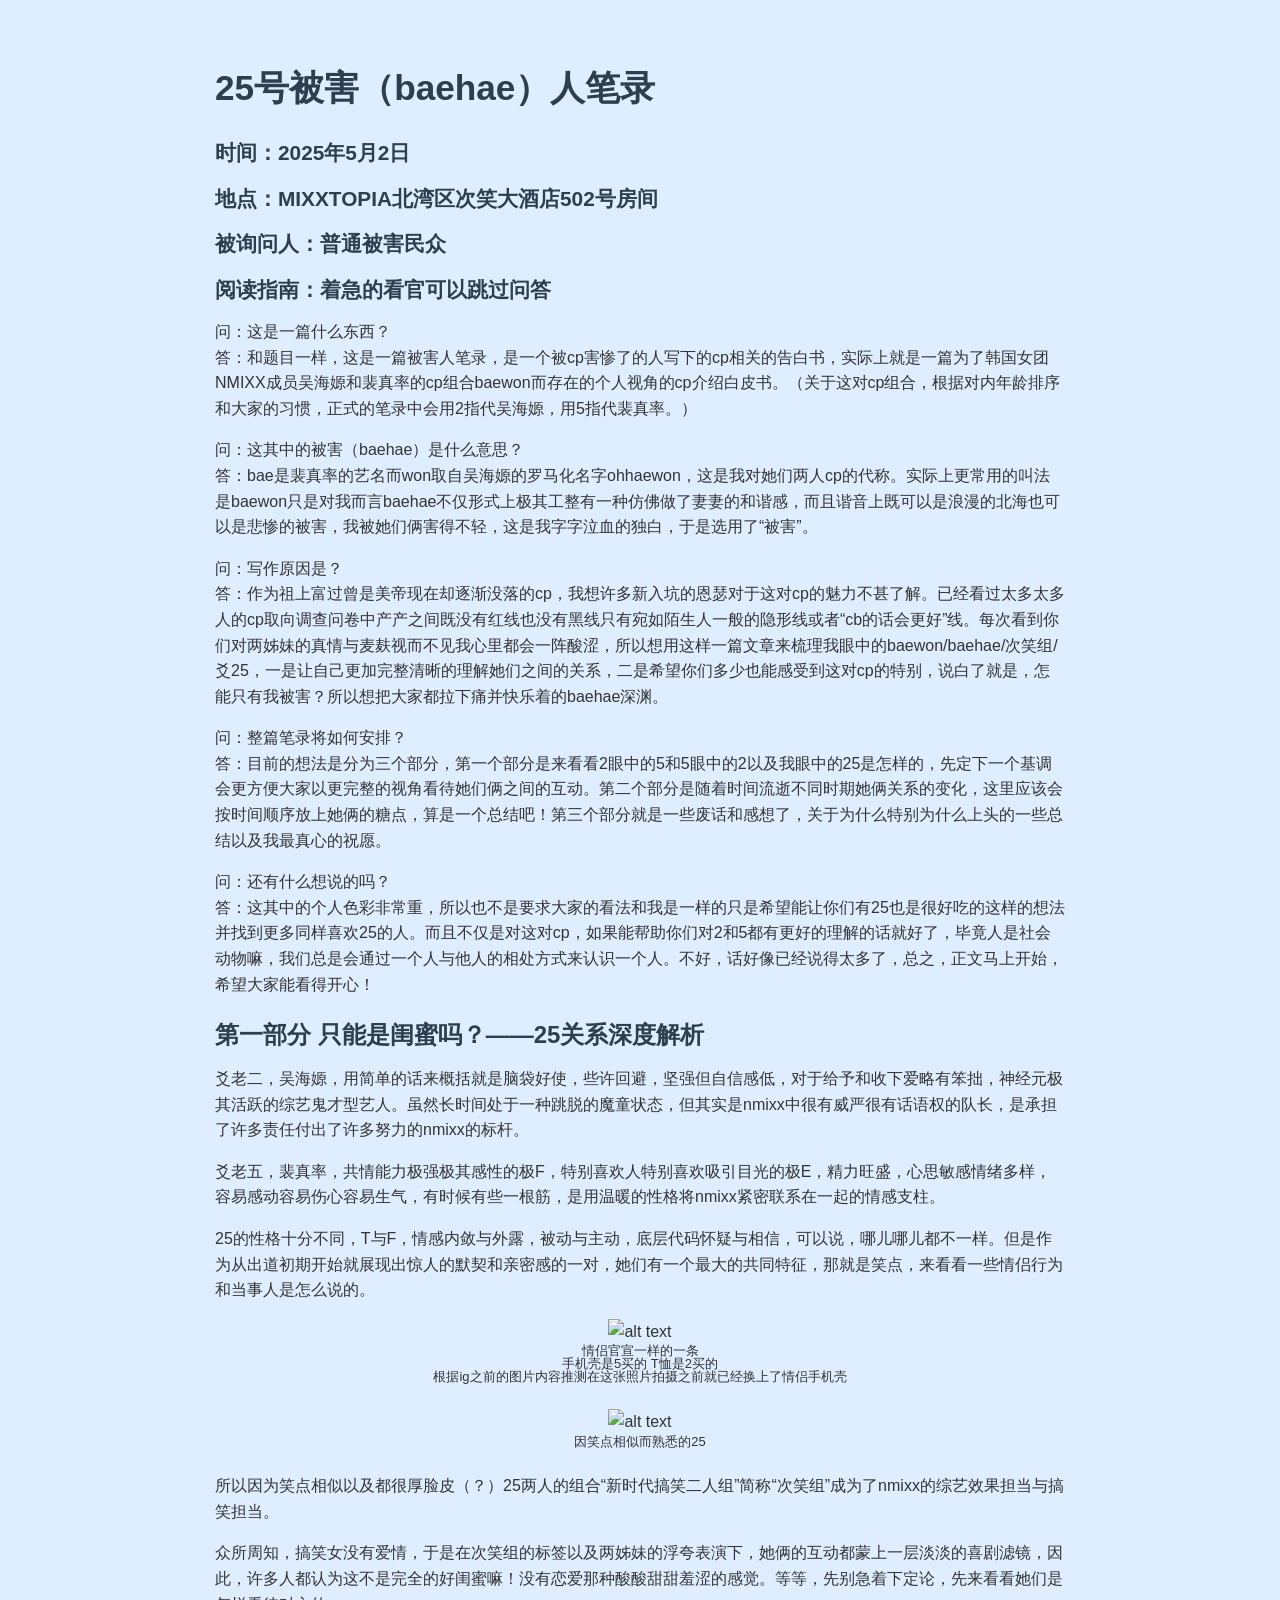
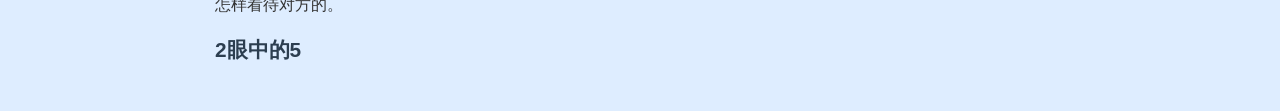
==== baehae.html @ 51cec95e "just try" ====
<!DOCTYPE html><html><head>
      <title>baehae</title>
      <meta charset="utf-8">
      <meta name="viewport" content="width=device-width, initial-scale=1.0">
      
      <link rel="stylesheet" href="file:///c:\Users\Xu Yidan\.vscode\extensions\shd101wyy.markdown-preview-enhanced-0.8.20\crossnote\dependencies\katex\katex.min.css">
      
      
      
      
      
      <style>
      code[class*=language-],pre[class*=language-]{color:#333;background:0 0;font-family:Consolas,"Liberation Mono",Menlo,Courier,monospace;text-align:left;white-space:pre;word-spacing:normal;word-break:normal;word-wrap:normal;line-height:1.4;-moz-tab-size:8;-o-tab-size:8;tab-size:8;-webkit-hyphens:none;-moz-hyphens:none;-ms-hyphens:none;hyphens:none}pre[class*=language-]{padding:.8em;overflow:auto;border-radius:3px;background:#f5f5f5}:not(pre)>code[class*=language-]{padding:.1em;border-radius:.3em;white-space:normal;background:#f5f5f5}.token.blockquote,.token.comment{color:#969896}.token.cdata{color:#183691}.token.doctype,.token.macro.property,.token.punctuation,.token.variable{color:#333}.token.builtin,.token.important,.token.keyword,.token.operator,.token.rule{color:#a71d5d}.token.attr-value,.token.regex,.token.string,.token.url{color:#183691}.token.atrule,.token.boolean,.token.code,.token.command,.token.constant,.token.entity,.token.number,.token.property,.token.symbol{color:#0086b3}.token.prolog,.token.selector,.token.tag{color:#63a35c}.token.attr-name,.token.class,.token.class-name,.token.function,.token.id,.token.namespace,.token.pseudo-class,.token.pseudo-element,.token.url-reference .token.variable{color:#795da3}.token.entity{cursor:help}.token.title,.token.title .token.punctuation{font-weight:700;color:#1d3e81}.token.list{color:#ed6a43}.token.inserted{background-color:#eaffea;color:#55a532}.token.deleted{background-color:#ffecec;color:#bd2c00}.token.bold{font-weight:700}.token.italic{font-style:italic}.language-json .token.property{color:#183691}.language-markup .token.tag .token.punctuation{color:#333}.language-css .token.function,code.language-css{color:#0086b3}.language-yaml .token.atrule{color:#63a35c}code.language-yaml{color:#183691}.language-ruby .token.function{color:#333}.language-markdown .token.url{color:#795da3}.language-makefile .token.symbol{color:#795da3}.language-makefile .token.variable{color:#183691}.language-makefile .token.builtin{color:#0086b3}.language-bash .token.keyword{color:#0086b3}pre[data-line]{position:relative;padding:1em 0 1em 3em}pre[data-line] .line-highlight-wrapper{position:absolute;top:0;left:0;background-color:transparent;display:block;width:100%}pre[data-line] .line-highlight{position:absolute;left:0;right:0;padding:inherit 0;margin-top:1em;background:hsla(24,20%,50%,.08);background:linear-gradient(to right,hsla(24,20%,50%,.1) 70%,hsla(24,20%,50%,0));pointer-events:none;line-height:inherit;white-space:pre}pre[data-line] .line-highlight:before,pre[data-line] .line-highlight[data-end]:after{content:attr(data-start);position:absolute;top:.4em;left:.6em;min-width:1em;padding:0 .5em;background-color:hsla(24,20%,50%,.4);color:#f4f1ef;font:bold 65%/1.5 sans-serif;text-align:center;vertical-align:.3em;border-radius:999px;text-shadow:none;box-shadow:0 1px #fff}pre[data-line] .line-highlight[data-end]:after{content:attr(data-end);top:auto;bottom:.4em}html body{font-family:'Helvetica Neue',Helvetica,'Segoe UI',Arial,freesans,sans-serif;font-size:16px;line-height:1.6;color:#333;background-color:#fff;overflow:initial;box-sizing:border-box;word-wrap:break-word}html body>:first-child{margin-top:0}html body h1,html body h2,html body h3,html body h4,html body h5,html body h6{line-height:1.2;margin-top:1em;margin-bottom:16px;color:#000}html body h1{font-size:2.25em;font-weight:300;padding-bottom:.3em}html body h2{font-size:1.75em;font-weight:400;padding-bottom:.3em}html body h3{font-size:1.5em;font-weight:500}html body h4{font-size:1.25em;font-weight:600}html body h5{font-size:1.1em;font-weight:600}html body h6{font-size:1em;font-weight:600}html body h1,html body h2,html body h3,html body h4,html body h5{font-weight:600}html body h5{font-size:1em}html body h6{color:#5c5c5c}html body strong{color:#000}html body del{color:#5c5c5c}html body a:not([href]){color:inherit;text-decoration:none}html body a{color:#08c;text-decoration:none}html body a:hover{color:#00a3f5;text-decoration:none}html body img{max-width:100%}html body>p{margin-top:0;margin-bottom:16px;word-wrap:break-word}html body>ol,html body>ul{margin-bottom:16px}html body ol,html body ul{padding-left:2em}html body ol.no-list,html body ul.no-list{padding:0;list-style-type:none}html body ol ol,html body ol ul,html body ul ol,html body ul ul{margin-top:0;margin-bottom:0}html body li{margin-bottom:0}html body li.task-list-item{list-style:none}html body li>p{margin-top:0;margin-bottom:0}html body .task-list-item-checkbox{margin:0 .2em .25em -1.8em;vertical-align:middle}html body .task-list-item-checkbox:hover{cursor:pointer}html body blockquote{margin:16px 0;font-size:inherit;padding:0 15px;color:#5c5c5c;background-color:#f0f0f0;border-left:4px solid #d6d6d6}html body blockquote>:first-child{margin-top:0}html body blockquote>:last-child{margin-bottom:0}html body hr{height:4px;margin:32px 0;background-color:#d6d6d6;border:0 none}html body table{margin:10px 0 15px 0;border-collapse:collapse;border-spacing:0;display:block;width:100%;overflow:auto;word-break:normal;word-break:keep-all}html body table th{font-weight:700;color:#000}html body table td,html body table th{border:1px solid #d6d6d6;padding:6px 13px}html body dl{padding:0}html body dl dt{padding:0;margin-top:16px;font-size:1em;font-style:italic;font-weight:700}html body dl dd{padding:0 16px;margin-bottom:16px}html body code{font-family:Menlo,Monaco,Consolas,'Courier New',monospace;font-size:.85em;color:#000;background-color:#f0f0f0;border-radius:3px;padding:.2em 0}html body code::after,html body code::before{letter-spacing:-.2em;content:'\00a0'}html body pre>code{padding:0;margin:0;word-break:normal;white-space:pre;background:0 0;border:0}html body .highlight{margin-bottom:16px}html body .highlight pre,html body pre{padding:1em;overflow:auto;line-height:1.45;border:#d6d6d6;border-radius:3px}html body .highlight pre{margin-bottom:0;word-break:normal}html body pre code,html body pre tt{display:inline;max-width:initial;padding:0;margin:0;overflow:initial;line-height:inherit;word-wrap:normal;background-color:transparent;border:0}html body pre code:after,html body pre code:before,html body pre tt:after,html body pre tt:before{content:normal}html body blockquote,html body dl,html body ol,html body p,html body pre,html body ul{margin-top:0;margin-bottom:16px}html body kbd{color:#000;border:1px solid #d6d6d6;border-bottom:2px solid #c7c7c7;padding:2px 4px;background-color:#f0f0f0;border-radius:3px}@media print{html body{background-color:#fff}html body h1,html body h2,html body h3,html body h4,html body h5,html body h6{color:#000;page-break-after:avoid}html body blockquote{color:#5c5c5c}html body pre{page-break-inside:avoid}html body table{display:table}html body img{display:block;max-width:100%;max-height:100%}html body code,html body pre{word-wrap:break-word;white-space:pre}}.markdown-preview{width:100%;height:100%;box-sizing:border-box}.markdown-preview ul{list-style:disc}.markdown-preview ul ul{list-style:circle}.markdown-preview ul ul ul{list-style:square}.markdown-preview ol{list-style:decimal}.markdown-preview ol ol,.markdown-preview ul ol{list-style-type:lower-roman}.markdown-preview ol ol ol,.markdown-preview ol ul ol,.markdown-preview ul ol ol,.markdown-preview ul ul ol{list-style-type:lower-alpha}.markdown-preview .newpage,.markdown-preview .pagebreak{page-break-before:always}.markdown-preview pre.line-numbers{position:relative;padding-left:3.8em;counter-reset:linenumber}.markdown-preview pre.line-numbers>code{position:relative}.markdown-preview pre.line-numbers .line-numbers-rows{position:absolute;pointer-events:none;top:1em;font-size:100%;left:0;width:3em;letter-spacing:-1px;border-right:1px solid #999;-webkit-user-select:none;-moz-user-select:none;-ms-user-select:none;user-select:none}.markdown-preview pre.line-numbers .line-numbers-rows>span{pointer-events:none;display:block;counter-increment:linenumber}.markdown-preview pre.line-numbers .line-numbers-rows>span:before{content:counter(linenumber);color:#999;display:block;padding-right:.8em;text-align:right}.markdown-preview .mathjax-exps .MathJax_Display{text-align:center!important}.markdown-preview:not([data-for=preview]) .code-chunk .code-chunk-btn-group{display:none}.markdown-preview:not([data-for=preview]) .code-chunk .status{display:none}.markdown-preview:not([data-for=preview]) .code-chunk .output-div{margin-bottom:16px}.markdown-preview .md-toc{padding:0}.markdown-preview .md-toc .md-toc-link-wrapper .md-toc-link{display:inline;padding:.25rem 0}.markdown-preview .md-toc .md-toc-link-wrapper .md-toc-link div,.markdown-preview .md-toc .md-toc-link-wrapper .md-toc-link p{display:inline}.markdown-preview .md-toc .md-toc-link-wrapper.highlighted .md-toc-link{font-weight:800}.scrollbar-style::-webkit-scrollbar{width:8px}.scrollbar-style::-webkit-scrollbar-track{border-radius:10px;background-color:transparent}.scrollbar-style::-webkit-scrollbar-thumb{border-radius:5px;background-color:rgba(150,150,150,.66);border:4px solid rgba(150,150,150,.66);background-clip:content-box}html body[for=html-export]:not([data-presentation-mode]){position:relative;width:100%;height:100%;top:0;left:0;margin:0;padding:0;overflow:auto}html body[for=html-export]:not([data-presentation-mode]) .markdown-preview{position:relative;top:0;min-height:100vh}@media screen and (min-width:914px){html body[for=html-export]:not([data-presentation-mode]) .markdown-preview{padding:2em calc(50% - 457px + 2em)}}@media screen and (max-width:914px){html body[for=html-export]:not([data-presentation-mode]) .markdown-preview{padding:2em}}@media screen and (max-width:450px){html body[for=html-export]:not([data-presentation-mode]) .markdown-preview{font-size:14px!important;padding:1em}}@media print{html body[for=html-export]:not([data-presentation-mode]) #sidebar-toc-btn{display:none}}html body[for=html-export]:not([data-presentation-mode]) #sidebar-toc-btn{position:fixed;bottom:8px;left:8px;font-size:28px;cursor:pointer;color:inherit;z-index:99;width:32px;text-align:center;opacity:.4}html body[for=html-export]:not([data-presentation-mode])[html-show-sidebar-toc] #sidebar-toc-btn{opacity:1}html body[for=html-export]:not([data-presentation-mode])[html-show-sidebar-toc] .md-sidebar-toc{position:fixed;top:0;left:0;width:300px;height:100%;padding:32px 0 48px 0;font-size:14px;box-shadow:0 0 4px rgba(150,150,150,.33);box-sizing:border-box;overflow:auto;background-color:inherit}html body[for=html-export]:not([data-presentation-mode])[html-show-sidebar-toc] .md-sidebar-toc::-webkit-scrollbar{width:8px}html body[for=html-export]:not([data-presentation-mode])[html-show-sidebar-toc] .md-sidebar-toc::-webkit-scrollbar-track{border-radius:10px;background-color:transparent}html body[for=html-export]:not([data-presentation-mode])[html-show-sidebar-toc] .md-sidebar-toc::-webkit-scrollbar-thumb{border-radius:5px;background-color:rgba(150,150,150,.66);border:4px solid rgba(150,150,150,.66);background-clip:content-box}html body[for=html-export]:not([data-presentation-mode])[html-show-sidebar-toc] .md-sidebar-toc a{text-decoration:none}html body[for=html-export]:not([data-presentation-mode])[html-show-sidebar-toc] .md-sidebar-toc .md-toc{padding:0 16px}html body[for=html-export]:not([data-presentation-mode])[html-show-sidebar-toc] .md-sidebar-toc .md-toc .md-toc-link-wrapper .md-toc-link{display:inline;padding:.25rem 0}html body[for=html-export]:not([data-presentation-mode])[html-show-sidebar-toc] .md-sidebar-toc .md-toc .md-toc-link-wrapper .md-toc-link div,html body[for=html-export]:not([data-presentation-mode])[html-show-sidebar-toc] .md-sidebar-toc .md-toc .md-toc-link-wrapper .md-toc-link p{display:inline}html body[for=html-export]:not([data-presentation-mode])[html-show-sidebar-toc] .md-sidebar-toc .md-toc .md-toc-link-wrapper.highlighted .md-toc-link{font-weight:800}html body[for=html-export]:not([data-presentation-mode])[html-show-sidebar-toc] .markdown-preview{left:300px;width:calc(100% - 300px);padding:2em calc(50% - 457px - 300px / 2);margin:0;box-sizing:border-box}@media screen and (max-width:1274px){html body[for=html-export]:not([data-presentation-mode])[html-show-sidebar-toc] .markdown-preview{padding:2em}}@media screen and (max-width:450px){html body[for=html-export]:not([data-presentation-mode])[html-show-sidebar-toc] .markdown-preview{width:100%}}html body[for=html-export]:not([data-presentation-mode]):not([html-show-sidebar-toc]) .markdown-preview{left:50%;transform:translateX(-50%)}html body[for=html-export]:not([data-presentation-mode]):not([html-show-sidebar-toc]) .md-sidebar-toc{display:none}
/* Please visit the URL below for more information: */
/*   https://shd101wyy.github.io/markdown-preview-enhanced/#/customize-css */

      </style>
      <!-- The content below will be included at the end of the <head> element. --><script type="text/javascript">
  document.addEventListener("DOMContentLoaded", function () {
    // your code here
  });
</script></head><body for="html-export">
    
    
      <div class="crossnote markdown-preview  ">
      
<style>
body {
  background-color: #deedffff !important; /* 文档背景色，这里设置为浅灰色 */
  font-family: "仿宋", "Microsoft YaHei", sans-serif; /* 文档正文字体 */
  font-size: 16px ;  /* 正文字体大小 */
  line-height: 1.6 !important; /* 行高，让文字更易读 */
  color: #333 !important; /* 文字颜色，深灰色 */
  margin: 0;
  padding: 20px;
}

h1 { font-size: 2.2em !important; } /* 大约 39.6px */
h2 { font-size: 1.8em !important; } /* 大约 32.4px */
h3 { font-size: 1.5em !important; } /* 大约 27px */
h4 { font-size: 1.3em !important; } /* 大约 23.4px */
h5 { font-size: 1.1em !important; } /* 大约 19.8px */
h6 { font-size: 1em !important; }   /* 18px，和正文一样 */

/* 设置标题的统一样式 */
h1, h2, h3, h4, h5, h6 {
  font-family: "仿宋", "SimHei", sans-serif; /* 标题字体 */
  color: #2c3e50 !important; /* 标题颜色 */
  /*border-left: 4px solid #3498db;  标题左侧装饰线 */
  /*padding-left: 10px;*/
}

/* 设置链接的样式 */
a {
  color: #e74c3c !important; /* 链接颜色 */
  text-decoration: none; /* 去除下划线 */
}

a:hover {
  color: #c0392b !important; /* 鼠标悬停时的颜色 */
  text-decoration: underline; /* 悬停时显示下划线 */
}

</style>
<h1 id="25号被害baehae人笔录">25号被害（baehae）人笔录 </h1>
<h4 id="时间2025年5月2日">时间：2025年5月2日 </h4>
<h4 id="地点mixxtopia北湾区次笑大酒店502号房间">地点：MIXXTOPIA北湾区次笑大酒店502号房间 </h4>
<h4 id="被询问人普通被害民众">被询问人：普通被害民众 </h4>
<h4 id="阅读指南着急的看官可以跳过问答">阅读指南：着急的看官可以跳过问答 </h4>
<p>问：这是一篇什么东西？<br>
答：和题目一样，这是一篇被害人笔录，是一个被cp害惨了的人写下的cp相关的告白书，实际上就是一篇为了韩国女团NMIXX成员吴海嫄和裴真率的cp组合baewon而存在的个人视角的cp介绍白皮书。（关于这对cp组合，根据对内年龄排序和大家的习惯，正式的笔录中会用2指代吴海嫄，用5指代裴真率。）</p>
<p>问：这其中的被害（baehae）是什么意思？<br>
答：bae是裴真率的艺名而won取自吴海嫄的罗马化名字ohhaewon，这是我对她们两人cp的代称。实际上更常用的叫法是baewon只是对我而言baehae不仅形式上极其工整有一种仿佛做了妻妻的和谐感，而且谐音上既可以是浪漫的北海也可以是悲惨的被害，我被她们俩害得不轻，这是我字字泣血的独白，于是选用了“被害”。</p>
<p>问：写作原因是？<br>
答：作为祖上富过曾是美帝现在却逐渐没落的cp，我想许多新入坑的恩瑟对于这对cp的魅力不甚了解。已经看过太多太多人的cp取向调查问卷中产产之间既没有红线也没有黑线只有宛如陌生人一般的隐形线或者“cb的话会更好”线。每次看到你们对两姊妹的真情与麦麸视而不见我心里都会一阵酸涩，所以想用这样一篇文章来梳理我眼中的baewon/baehae/次笑组/爻25，一是让自己更加完整清晰的理解她们之间的关系，二是希望你们多少也能感受到这对cp的特别，说白了就是，怎能只有我被害？所以想把大家都拉下痛并快乐着的baehae深渊。</p>
<p>问：整篇笔录将如何安排？<br>
答：目前的想法是分为三个部分，第一个部分是来看看2眼中的5和5眼中的2以及我眼中的25是怎样的，先定下一个基调会更方便大家以更完整的视角看待她们俩之间的互动。第二个部分是随着时间流逝不同时期她俩关系的变化，这里应该会按时间顺序放上她俩的糖点，算是一个总结吧！第三个部分就是一些废话和感想了，关于为什么特别为什么上头的一些总结以及我最真心的祝愿。</p>
<p>问：还有什么想说的吗？<br>
答：这其中的个人色彩非常重，所以也不是要求大家的看法和我是一样的只是希望能让你们有25也是很好吃的这样的想法并找到更多同样喜欢25的人。而且不仅是对这对cp，如果能帮助你们对2和5都有更好的理解的话就好了，毕竟人是社会动物嘛，我们总是会通过一个人与他人的相处方式来认识一个人。不好，话好像已经说得太多了，总之，正文马上开始，希望大家能看得开心！</p>
<h3 id="第一部分-只能是闺蜜吗25关系深度解析">第一部分 只能是闺蜜吗？——25关系深度解析 </h3>
<p>爻老二，吴海嫄，用简单的话来概括就是脑袋好使，些许回避，坚强但自信感低，对于给予和收下爱略有笨拙，神经元极其活跃的综艺鬼才型艺人。虽然长时间处于一种跳脱的魔童状态，但其实是nmixx中很有威严很有话语权的队长，是承担了许多责任付出了许多努力的nmixx的标杆。</p>
<p>爻老五，裴真率，共情能力极强极其感性的极F，特别喜欢人特别喜欢吸引目光的极E，精力旺盛，心思敏感情绪多样，容易感动容易伤心容易生气，有时候有些一根筋，是用温暖的性格将nmixx紧密联系在一起的情感支柱。</p>
<p>25的性格十分不同，T与F，情感内敛与外露，被动与主动，底层代码怀疑与相信，可以说，哪儿哪儿都不一样。但是作为从出道初期开始就展现出惊人的默契和亲密感的一对，她们有一个最大的共同特征，那就是笑点，来看看一些情侣行为和当事人是怎么说的。</p>
<div style="text-align: center; margin-bottom: 1.6em;">
<img src="8f98b80dccec9cae5ef3443831008d71.jpg" alt="alt text" style="width: 50%;">
<p style="font-size: small; text-align: center; margin: 0; line-height: 1.0;">情侣官宣一样的一条</p>
<p style="font-size: small; text-align: center; margin: 0; line-height: 1.0;">手机壳是5买的 T恤是2买的</p>
<p style="font-size: small; text-align: center; margin: 0; line-height: 1.0;">根据ig之前的图片内容推测在这张照片拍摄之前就已经换上了情侣手机壳</p>
</div>
<div style="text-align: center;margin-bottom: 1.6em;">
<img src="429d2a76c85a56cf2619ec6f661fd259.jpg" alt="alt text" style="width: 60%;">
<p style="font-size: small; text-align: center; margin: 0; line-height: 1.0;">因笑点相似而熟悉的25</p>
</div>
<p>所以因为笑点相似以及都很厚脸皮（？）25两人的组合“新时代搞笑二人组”简称“次笑组”成为了nmixx的综艺效果担当与搞笑担当。</p>
<p>众所周知，搞笑女没有爱情，于是在次笑组的标签以及两姊妹的浮夸表演下，她俩的互动都蒙上一层淡淡的喜剧滤镜，因此，许多人都认为这不是完全的好闺蜜嘛！没有恋爱那种酸酸甜甜羞涩的感觉。等等，先别急着下定论，先来看看她们是怎样看待对方的。</p>
<h4 id="2眼中的5">2眼中的5 </h4>

      </div>
      
      
    
    
    
    
    
    
  
    </body></html>
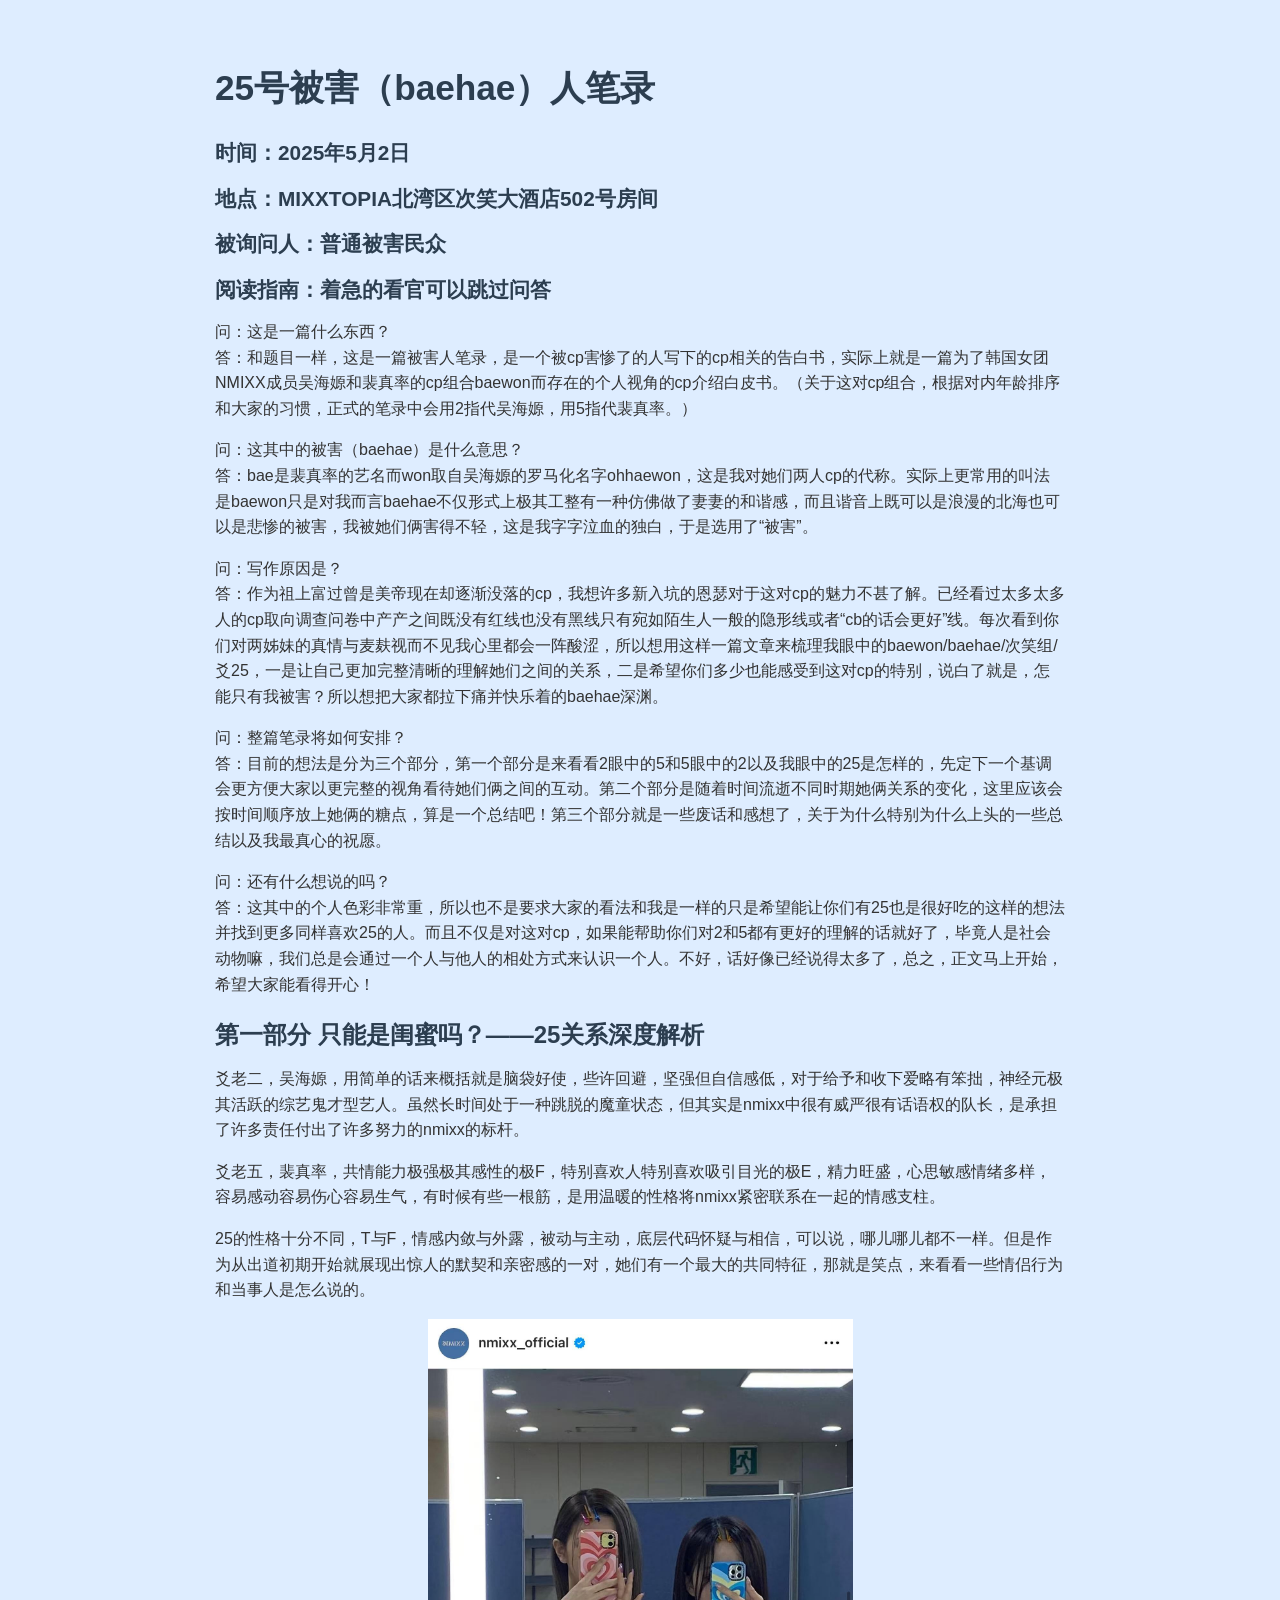
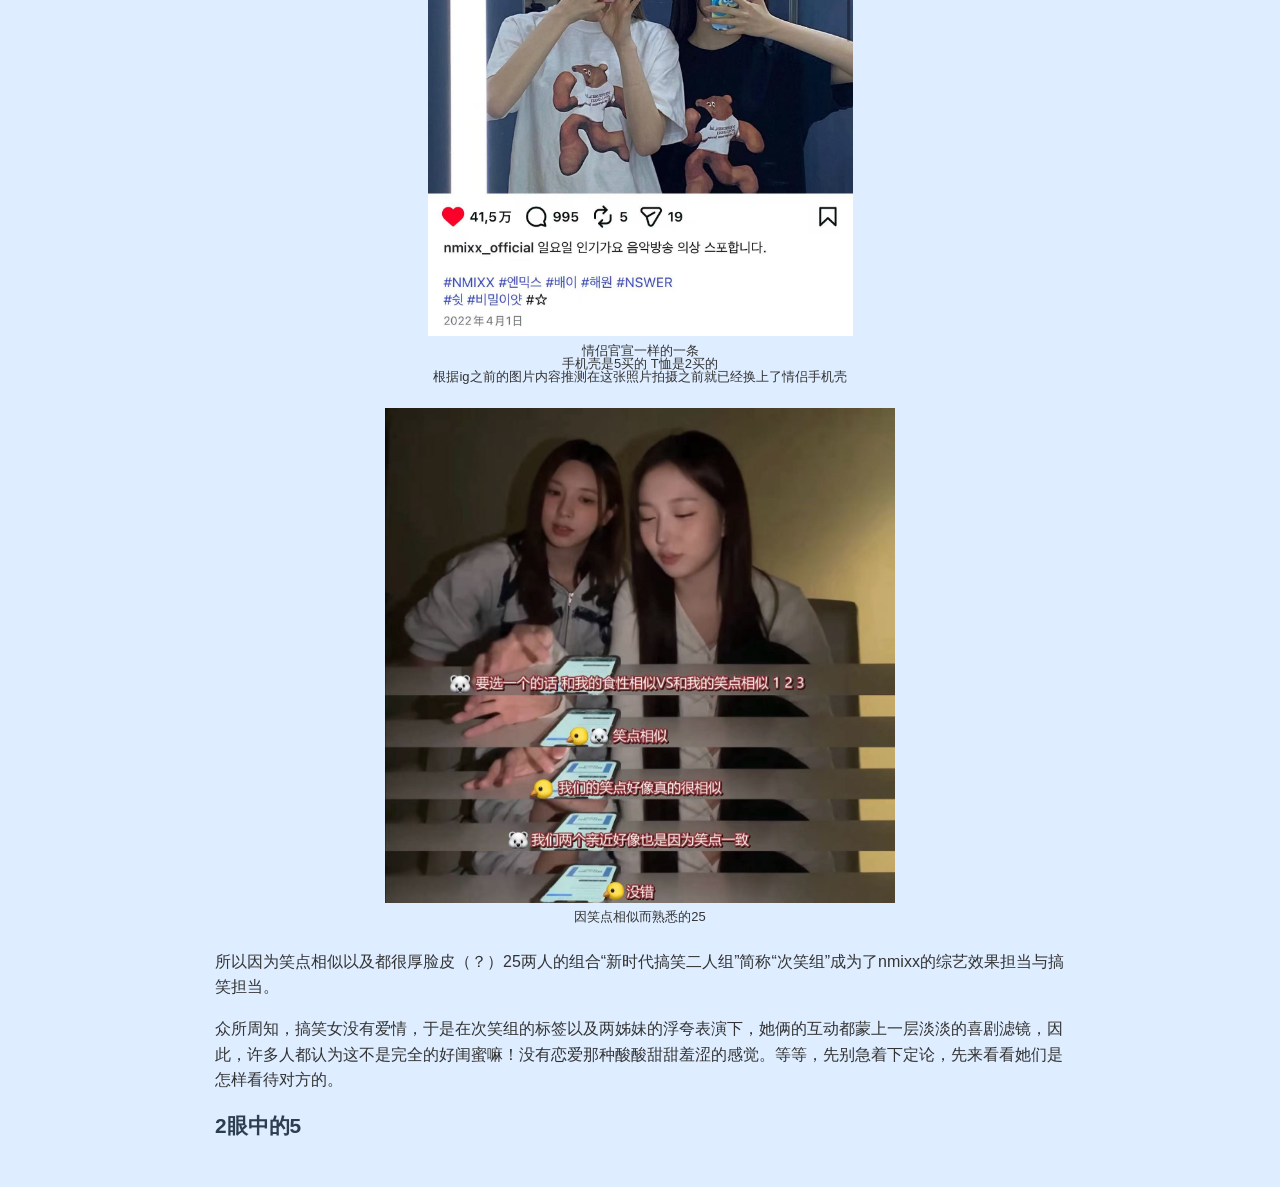
==== commit e74e327c: "Update baehae.html" ====
--- a/baehae.html
+++ b/baehae.html
@@ -82,13 +82,13 @@
 <p>爻老五，裴真率，共情能力极强极其感性的极F，特别喜欢人特别喜欢吸引目光的极E，精力旺盛，心思敏感情绪多样，容易感动容易伤心容易生气，有时候有些一根筋，是用温暖的性格将nmixx紧密联系在一起的情感支柱。</p>
 <p>25的性格十分不同，T与F，情感内敛与外露，被动与主动，底层代码怀疑与相信，可以说，哪儿哪儿都不一样。但是作为从出道初期开始就展现出惊人的默契和亲密感的一对，她们有一个最大的共同特征，那就是笑点，来看看一些情侣行为和当事人是怎么说的。</p>
 <div style="text-align: center; margin-bottom: 1.6em;">
-<img src="8f98b80dccec9cae5ef3443831008d71.jpg" alt="alt text" style="width: 50%;">
+<img src="images/8f98b80dccec9cae5ef3443831008d71.jpg" alt="alt text" style="width: 50%;">
 <p style="font-size: small; text-align: center; margin: 0; line-height: 1.0;">情侣官宣一样的一条</p>
 <p style="font-size: small; text-align: center; margin: 0; line-height: 1.0;">手机壳是5买的 T恤是2买的</p>
 <p style="font-size: small; text-align: center; margin: 0; line-height: 1.0;">根据ig之前的图片内容推测在这张照片拍摄之前就已经换上了情侣手机壳</p>
 </div>
 <div style="text-align: center;margin-bottom: 1.6em;">
-<img src="429d2a76c85a56cf2619ec6f661fd259.jpg" alt="alt text" style="width: 60%;">
+<img src="images/429d2a76c85a56cf2619ec6f661fd259.jpg" alt="alt text" style="width: 60%;">
 <p style="font-size: small; text-align: center; margin: 0; line-height: 1.0;">因笑点相似而熟悉的25</p>
 </div>
 <p>所以因为笑点相似以及都很厚脸皮（？）25两人的组合“新时代搞笑二人组”简称“次笑组”成为了nmixx的综艺效果担当与搞笑担当。</p>
@@ -105,4 +105,4 @@
     
     
   
-    </body></html>+    </body></html>
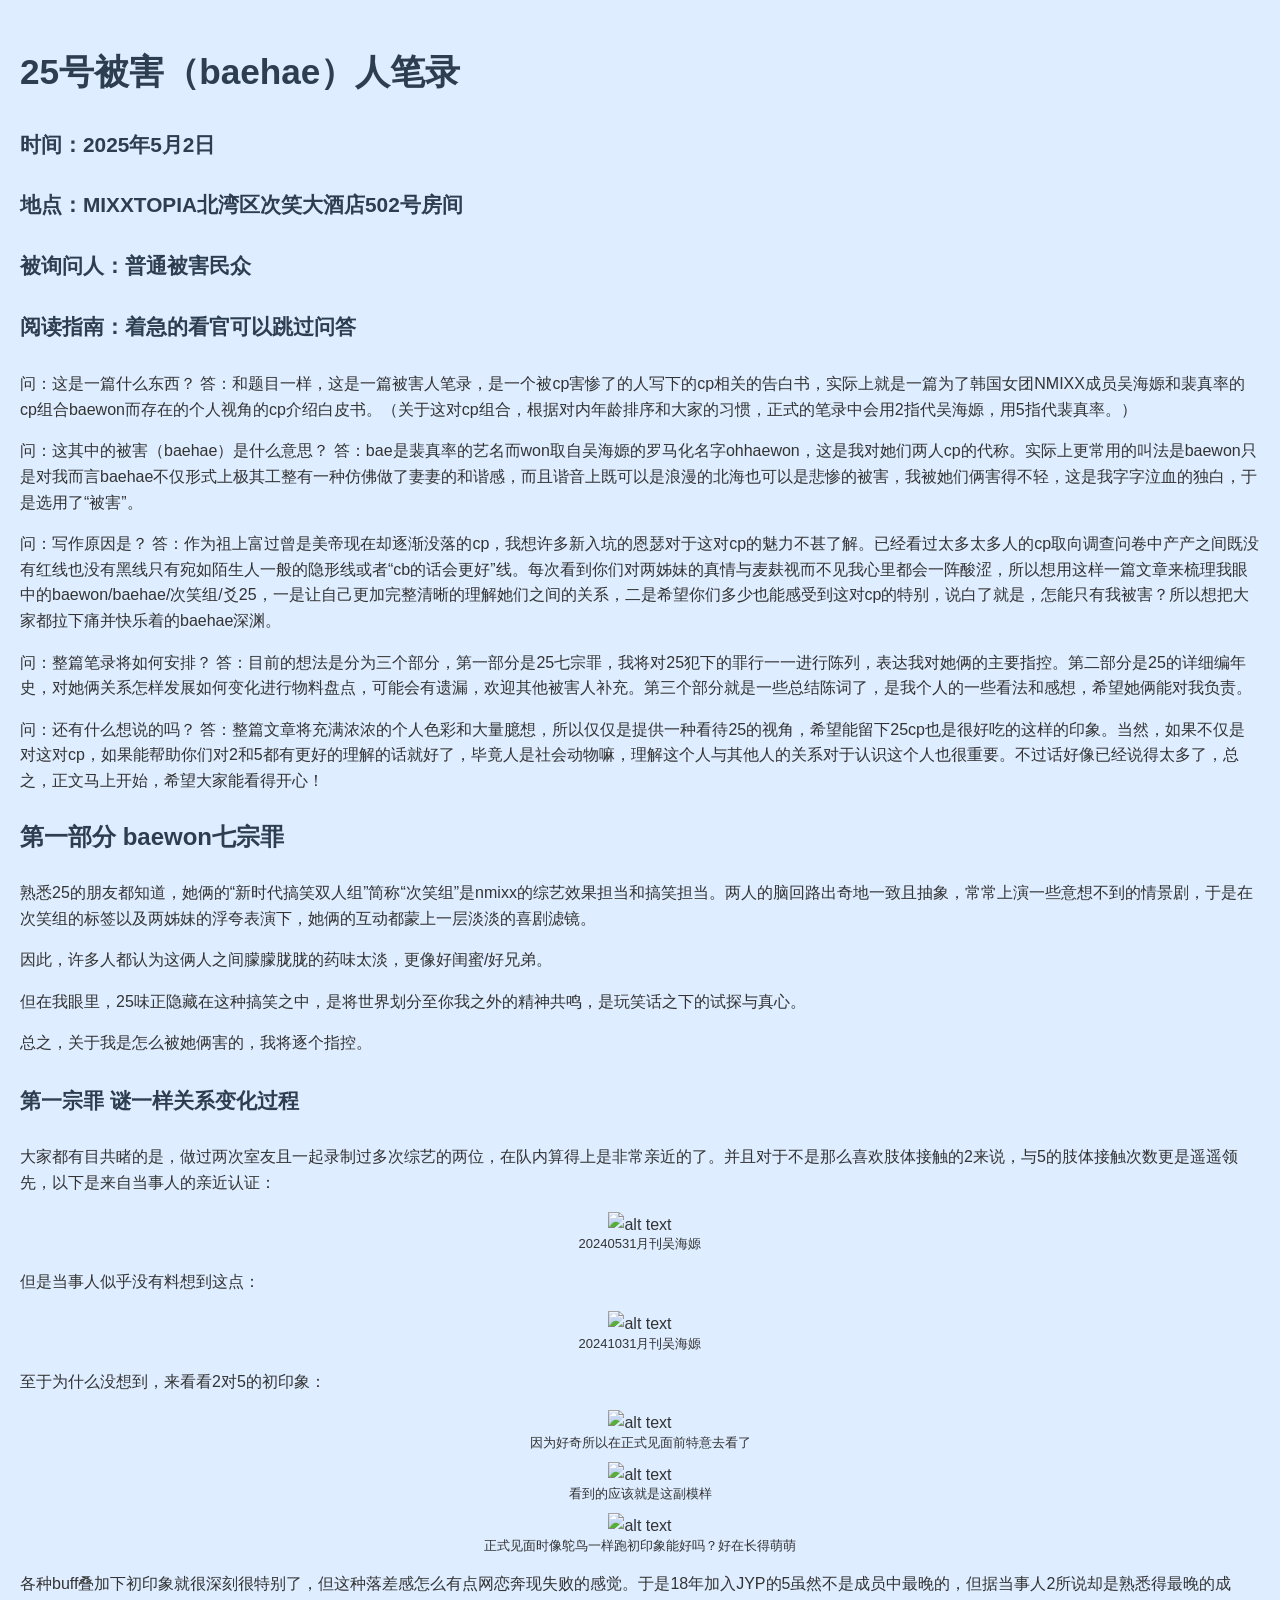
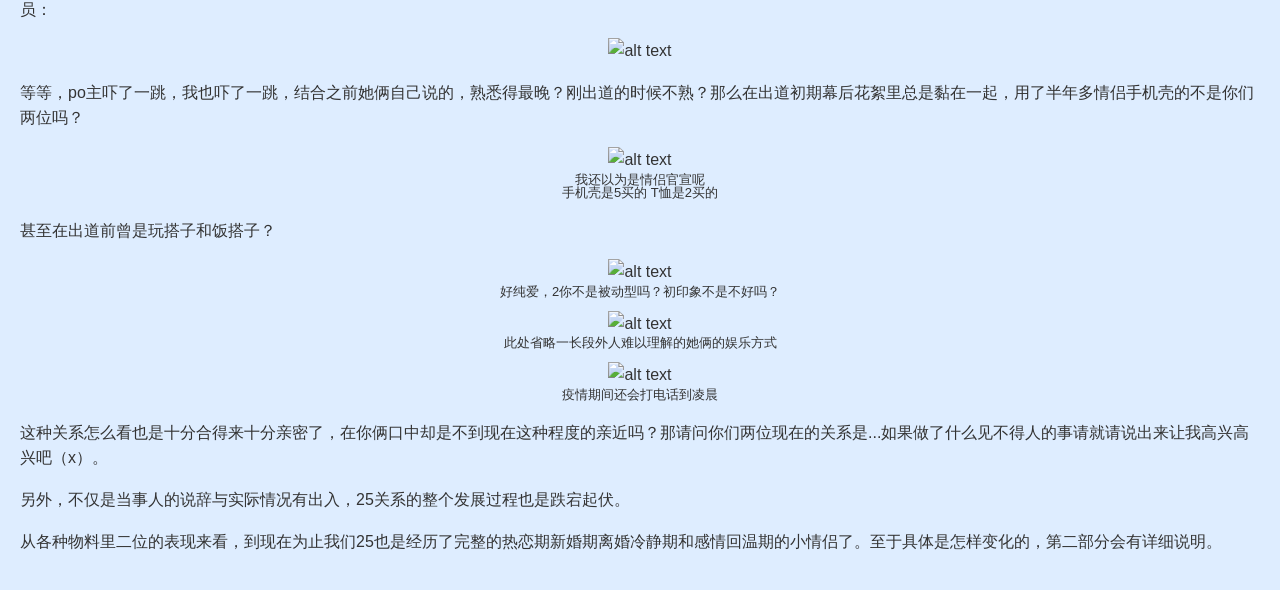
==== commit bf3b7e64: "update baehae.html and images" ====
--- a/baehae.html
+++ b/baehae.html
@@ -1,30 +1,144 @@
-<!DOCTYPE html><html><head>
-      <title>baehae</title>
-      <meta charset="utf-8">
-      <meta name="viewport" content="width=device-width, initial-scale=1.0">
-      
-      <link rel="stylesheet" href="file:///c:\Users\Xu Yidan\.vscode\extensions\shd101wyy.markdown-preview-enhanced-0.8.20\crossnote\dependencies\katex\katex.min.css">
-      
-      
-      
-      
-      
-      <style>
-      code[class*=language-],pre[class*=language-]{color:#333;background:0 0;font-family:Consolas,"Liberation Mono",Menlo,Courier,monospace;text-align:left;white-space:pre;word-spacing:normal;word-break:normal;word-wrap:normal;line-height:1.4;-moz-tab-size:8;-o-tab-size:8;tab-size:8;-webkit-hyphens:none;-moz-hyphens:none;-ms-hyphens:none;hyphens:none}pre[class*=language-]{padding:.8em;overflow:auto;border-radius:3px;background:#f5f5f5}:not(pre)>code[class*=language-]{padding:.1em;border-radius:.3em;white-space:normal;background:#f5f5f5}.token.blockquote,.token.comment{color:#969896}.token.cdata{color:#183691}.token.doctype,.token.macro.property,.token.punctuation,.token.variable{color:#333}.token.builtin,.token.important,.token.keyword,.token.operator,.token.rule{color:#a71d5d}.token.attr-value,.token.regex,.token.string,.token.url{color:#183691}.token.atrule,.token.boolean,.token.code,.token.command,.token.constant,.token.entity,.token.number,.token.property,.token.symbol{color:#0086b3}.token.prolog,.token.selector,.token.tag{color:#63a35c}.token.attr-name,.token.class,.token.class-name,.token.function,.token.id,.token.namespace,.token.pseudo-class,.token.pseudo-element,.token.url-reference .token.variable{color:#795da3}.token.entity{cursor:help}.token.title,.token.title .token.punctuation{font-weight:700;color:#1d3e81}.token.list{color:#ed6a43}.token.inserted{background-color:#eaffea;color:#55a532}.token.deleted{background-color:#ffecec;color:#bd2c00}.token.bold{font-weight:700}.token.italic{font-style:italic}.language-json .token.property{color:#183691}.language-markup .token.tag .token.punctuation{color:#333}.language-css .token.function,code.language-css{color:#0086b3}.language-yaml .token.atrule{color:#63a35c}code.language-yaml{color:#183691}.language-ruby .token.function{color:#333}.language-markdown .token.url{color:#795da3}.language-makefile .token.symbol{color:#795da3}.language-makefile .token.variable{color:#183691}.language-makefile .token.builtin{color:#0086b3}.language-bash .token.keyword{color:#0086b3}pre[data-line]{position:relative;padding:1em 0 1em 3em}pre[data-line] .line-highlight-wrapper{position:absolute;top:0;left:0;background-color:transparent;display:block;width:100%}pre[data-line] .line-highlight{position:absolute;left:0;right:0;padding:inherit 0;margin-top:1em;background:hsla(24,20%,50%,.08);background:linear-gradient(to right,hsla(24,20%,50%,.1) 70%,hsla(24,20%,50%,0));pointer-events:none;line-height:inherit;white-space:pre}pre[data-line] .line-highlight:before,pre[data-line] .line-highlight[data-end]:after{content:attr(data-start);position:absolute;top:.4em;left:.6em;min-width:1em;padding:0 .5em;background-color:hsla(24,20%,50%,.4);color:#f4f1ef;font:bold 65%/1.5 sans-serif;text-align:center;vertical-align:.3em;border-radius:999px;text-shadow:none;box-shadow:0 1px #fff}pre[data-line] .line-highlight[data-end]:after{content:attr(data-end);top:auto;bottom:.4em}html body{font-family:'Helvetica Neue',Helvetica,'Segoe UI',Arial,freesans,sans-serif;font-size:16px;line-height:1.6;color:#333;background-color:#fff;overflow:initial;box-sizing:border-box;word-wrap:break-word}html body>:first-child{margin-top:0}html body h1,html body h2,html body h3,html body h4,html body h5,html body h6{line-height:1.2;margin-top:1em;margin-bottom:16px;color:#000}html body h1{font-size:2.25em;font-weight:300;padding-bottom:.3em}html body h2{font-size:1.75em;font-weight:400;padding-bottom:.3em}html body h3{font-size:1.5em;font-weight:500}html body h4{font-size:1.25em;font-weight:600}html body h5{font-size:1.1em;font-weight:600}html body h6{font-size:1em;font-weight:600}html body h1,html body h2,html body h3,html body h4,html body h5{font-weight:600}html body h5{font-size:1em}html body h6{color:#5c5c5c}html body strong{color:#000}html body del{color:#5c5c5c}html body a:not([href]){color:inherit;text-decoration:none}html body a{color:#08c;text-decoration:none}html body a:hover{color:#00a3f5;text-decoration:none}html body img{max-width:100%}html body>p{margin-top:0;margin-bottom:16px;word-wrap:break-word}html body>ol,html body>ul{margin-bottom:16px}html body ol,html body ul{padding-left:2em}html body ol.no-list,html body ul.no-list{padding:0;list-style-type:none}html body ol ol,html body ol ul,html body ul ol,html body ul ul{margin-top:0;margin-bottom:0}html body li{margin-bottom:0}html body li.task-list-item{list-style:none}html body li>p{margin-top:0;margin-bottom:0}html body .task-list-item-checkbox{margin:0 .2em .25em -1.8em;vertical-align:middle}html body .task-list-item-checkbox:hover{cursor:pointer}html body blockquote{margin:16px 0;font-size:inherit;padding:0 15px;color:#5c5c5c;background-color:#f0f0f0;border-left:4px solid #d6d6d6}html body blockquote>:first-child{margin-top:0}html body blockquote>:last-child{margin-bottom:0}html body hr{height:4px;margin:32px 0;background-color:#d6d6d6;border:0 none}html body table{margin:10px 0 15px 0;border-collapse:collapse;border-spacing:0;display:block;width:100%;overflow:auto;word-break:normal;word-break:keep-all}html body table th{font-weight:700;color:#000}html body table td,html body table th{border:1px solid #d6d6d6;padding:6px 13px}html body dl{padding:0}html body dl dt{padding:0;margin-top:16px;font-size:1em;font-style:italic;font-weight:700}html body dl dd{padding:0 16px;margin-bottom:16px}html body code{font-family:Menlo,Monaco,Consolas,'Courier New',monospace;font-size:.85em;color:#000;background-color:#f0f0f0;border-radius:3px;padding:.2em 0}html body code::after,html body code::before{letter-spacing:-.2em;content:'\00a0'}html body pre>code{padding:0;margin:0;word-break:normal;white-space:pre;background:0 0;border:0}html body .highlight{margin-bottom:16px}html body .highlight pre,html body pre{padding:1em;overflow:auto;line-height:1.45;border:#d6d6d6;border-radius:3px}html body .highlight pre{margin-bottom:0;word-break:normal}html body pre code,html body pre tt{display:inline;max-width:initial;padding:0;margin:0;overflow:initial;line-height:inherit;word-wrap:normal;background-color:transparent;border:0}html body pre code:after,html body pre code:before,html body pre tt:after,html body pre tt:before{content:normal}html body blockquote,html body dl,html body ol,html body p,html body pre,html body ul{margin-top:0;margin-bottom:16px}html body kbd{color:#000;border:1px solid #d6d6d6;border-bottom:2px solid #c7c7c7;padding:2px 4px;background-color:#f0f0f0;border-radius:3px}@media print{html body{background-color:#fff}html body h1,html body h2,html body h3,html body h4,html body h5,html body h6{color:#000;page-break-after:avoid}html body blockquote{color:#5c5c5c}html body pre{page-break-inside:avoid}html body table{display:table}html body img{display:block;max-width:100%;max-height:100%}html body code,html body pre{word-wrap:break-word;white-space:pre}}.markdown-preview{width:100%;height:100%;box-sizing:border-box}.markdown-preview ul{list-style:disc}.markdown-preview ul ul{list-style:circle}.markdown-preview ul ul ul{list-style:square}.markdown-preview ol{list-style:decimal}.markdown-preview ol ol,.markdown-preview ul ol{list-style-type:lower-roman}.markdown-preview ol ol ol,.markdown-preview ol ul ol,.markdown-preview ul ol ol,.markdown-preview ul ul ol{list-style-type:lower-alpha}.markdown-preview .newpage,.markdown-preview .pagebreak{page-break-before:always}.markdown-preview pre.line-numbers{position:relative;padding-left:3.8em;counter-reset:linenumber}.markdown-preview pre.line-numbers>code{position:relative}.markdown-preview pre.line-numbers .line-numbers-rows{position:absolute;pointer-events:none;top:1em;font-size:100%;left:0;width:3em;letter-spacing:-1px;border-right:1px solid #999;-webkit-user-select:none;-moz-user-select:none;-ms-user-select:none;user-select:none}.markdown-preview pre.line-numbers .line-numbers-rows>span{pointer-events:none;display:block;counter-increment:linenumber}.markdown-preview pre.line-numbers .line-numbers-rows>span:before{content:counter(linenumber);color:#999;display:block;padding-right:.8em;text-align:right}.markdown-preview .mathjax-exps .MathJax_Display{text-align:center!important}.markdown-preview:not([data-for=preview]) .code-chunk .code-chunk-btn-group{display:none}.markdown-preview:not([data-for=preview]) .code-chunk .status{display:none}.markdown-preview:not([data-for=preview]) .code-chunk .output-div{margin-bottom:16px}.markdown-preview .md-toc{padding:0}.markdown-preview .md-toc .md-toc-link-wrapper .md-toc-link{display:inline;padding:.25rem 0}.markdown-preview .md-toc .md-toc-link-wrapper .md-toc-link div,.markdown-preview .md-toc .md-toc-link-wrapper .md-toc-link p{display:inline}.markdown-preview .md-toc .md-toc-link-wrapper.highlighted .md-toc-link{font-weight:800}.scrollbar-style::-webkit-scrollbar{width:8px}.scrollbar-style::-webkit-scrollbar-track{border-radius:10px;background-color:transparent}.scrollbar-style::-webkit-scrollbar-thumb{border-radius:5px;background-color:rgba(150,150,150,.66);border:4px solid rgba(150,150,150,.66);background-clip:content-box}html body[for=html-export]:not([data-presentation-mode]){position:relative;width:100%;height:100%;top:0;left:0;margin:0;padding:0;overflow:auto}html body[for=html-export]:not([data-presentation-mode]) .markdown-preview{position:relative;top:0;min-height:100vh}@media screen and (min-width:914px){html body[for=html-export]:not([data-presentation-mode]) .markdown-preview{padding:2em calc(50% - 457px + 2em)}}@media screen and (max-width:914px){html body[for=html-export]:not([data-presentation-mode]) .markdown-preview{padding:2em}}@media screen and (max-width:450px){html body[for=html-export]:not([data-presentation-mode]) .markdown-preview{font-size:14px!important;padding:1em}}@media print{html body[for=html-export]:not([data-presentation-mode]) #sidebar-toc-btn{display:none}}html body[for=html-export]:not([data-presentation-mode]) #sidebar-toc-btn{position:fixed;bottom:8px;left:8px;font-size:28px;cursor:pointer;color:inherit;z-index:99;width:32px;text-align:center;opacity:.4}html body[for=html-export]:not([data-presentation-mode])[html-show-sidebar-toc] #sidebar-toc-btn{opacity:1}html body[for=html-export]:not([data-presentation-mode])[html-show-sidebar-toc] .md-sidebar-toc{position:fixed;top:0;left:0;width:300px;height:100%;padding:32px 0 48px 0;font-size:14px;box-shadow:0 0 4px rgba(150,150,150,.33);box-sizing:border-box;overflow:auto;background-color:inherit}html body[for=html-export]:not([data-presentation-mode])[html-show-sidebar-toc] .md-sidebar-toc::-webkit-scrollbar{width:8px}html body[for=html-export]:not([data-presentation-mode])[html-show-sidebar-toc] .md-sidebar-toc::-webkit-scrollbar-track{border-radius:10px;background-color:transparent}html body[for=html-export]:not([data-presentation-mode])[html-show-sidebar-toc] .md-sidebar-toc::-webkit-scrollbar-thumb{border-radius:5px;background-color:rgba(150,150,150,.66);border:4px solid rgba(150,150,150,.66);background-clip:content-box}html body[for=html-export]:not([data-presentation-mode])[html-show-sidebar-toc] .md-sidebar-toc a{text-decoration:none}html body[for=html-export]:not([data-presentation-mode])[html-show-sidebar-toc] .md-sidebar-toc .md-toc{padding:0 16px}html body[for=html-export]:not([data-presentation-mode])[html-show-sidebar-toc] .md-sidebar-toc .md-toc .md-toc-link-wrapper .md-toc-link{display:inline;padding:.25rem 0}html body[for=html-export]:not([data-presentation-mode])[html-show-sidebar-toc] .md-sidebar-toc .md-toc .md-toc-link-wrapper .md-toc-link div,html body[for=html-export]:not([data-presentation-mode])[html-show-sidebar-toc] .md-sidebar-toc .md-toc .md-toc-link-wrapper .md-toc-link p{display:inline}html body[for=html-export]:not([data-presentation-mode])[html-show-sidebar-toc] .md-sidebar-toc .md-toc .md-toc-link-wrapper.highlighted .md-toc-link{font-weight:800}html body[for=html-export]:not([data-presentation-mode])[html-show-sidebar-toc] .markdown-preview{left:300px;width:calc(100% - 300px);padding:2em calc(50% - 457px - 300px / 2);margin:0;box-sizing:border-box}@media screen and (max-width:1274px){html body[for=html-export]:not([data-presentation-mode])[html-show-sidebar-toc] .markdown-preview{padding:2em}}@media screen and (max-width:450px){html body[for=html-export]:not([data-presentation-mode])[html-show-sidebar-toc] .markdown-preview{width:100%}}html body[for=html-export]:not([data-presentation-mode]):not([html-show-sidebar-toc]) .markdown-preview{left:50%;transform:translateX(-50%)}html body[for=html-export]:not([data-presentation-mode]):not([html-show-sidebar-toc]) .md-sidebar-toc{display:none}
-/* Please visit the URL below for more information: */
-/*   https://shd101wyy.github.io/markdown-preview-enhanced/#/customize-css */
-
-      </style>
-      <!-- The content below will be included at the end of the <head> element. --><script type="text/javascript">
-  document.addEventListener("DOMContentLoaded", function () {
-    // your code here
-  });
-</script></head><body for="html-export">
-    
-    
-      <div class="crossnote markdown-preview  ">
-      
-<style>
+<!DOCTYPE html>
+        <html>
+        <head>
+            <meta charset="UTF-8">
+            <title>25&#x53f7;&#x88ab;&#x5bb3;&#xff08;baehae&#xff09;&#x4eba;&#x7b14;&#x5f55;</title>
+            <style>
+/* From extension vscode.github */
+/*---------------------------------------------------------------------------------------------
+ *  Copyright (c) Microsoft Corporation. All rights reserved.
+ *  Licensed under the MIT License. See License.txt in the project root for license information.
+ *--------------------------------------------------------------------------------------------*/
+
+.vscode-dark img[src$=\#gh-light-mode-only],
+.vscode-light img[src$=\#gh-dark-mode-only],
+.vscode-high-contrast:not(.vscode-high-contrast-light) img[src$=\#gh-light-mode-only],
+.vscode-high-contrast-light img[src$=\#gh-dark-mode-only] {
+	display: none;
+}
+
+</style>
+            
+        <link rel="stylesheet" href="https://cdn.jsdelivr.net/gh/Microsoft/vscode/extensions/markdown-language-features/media/markdown.css">
+<link rel="stylesheet" href="https://cdn.jsdelivr.net/gh/Microsoft/vscode/extensions/markdown-language-features/media/highlight.css">
+<style>
+            body {
+                font-family: -apple-system, BlinkMacSystemFont, 'Segoe WPC', 'Segoe UI', system-ui, 'Ubuntu', 'Droid Sans', sans-serif;
+                font-size: 14px;
+                line-height: 1.6;
+            }
+        </style>
+        <style>
+.task-list-item {
+    list-style-type: none;
+}
+
+.task-list-item-checkbox {
+    margin-left: -20px;
+    vertical-align: middle;
+    pointer-events: none;
+}
+</style>
+<style>
+:root {
+  --color-note: #0969da;
+  --color-tip: #1a7f37;
+  --color-warning: #9a6700;
+  --color-severe: #bc4c00;
+  --color-caution: #d1242f;
+  --color-important: #8250df;
+}
+
+</style>
+<style>
+@media (prefers-color-scheme: dark) {
+  :root {
+    --color-note: #2f81f7;
+    --color-tip: #3fb950;
+    --color-warning: #d29922;
+    --color-severe: #db6d28;
+    --color-caution: #f85149;
+    --color-important: #a371f7;
+  }
+}
+
+</style>
+<style>
+.markdown-alert {
+  padding: 0.5rem 1rem;
+  margin-bottom: 16px;
+  color: inherit;
+  border-left: .25em solid #888;
+}
+
+.markdown-alert>:first-child {
+  margin-top: 0
+}
+
+.markdown-alert>:last-child {
+  margin-bottom: 0
+}
+
+.markdown-alert .markdown-alert-title {
+  display: flex;
+  font-weight: 500;
+  align-items: center;
+  line-height: 1
+}
+
+.markdown-alert .markdown-alert-title .octicon {
+  margin-right: 0.5rem;
+  display: inline-block;
+  overflow: visible !important;
+  vertical-align: text-bottom;
+  fill: currentColor;
+}
+
+.markdown-alert.markdown-alert-note {
+  border-left-color: var(--color-note);
+}
+
+.markdown-alert.markdown-alert-note .markdown-alert-title {
+  color: var(--color-note);
+}
+
+.markdown-alert.markdown-alert-important {
+  border-left-color: var(--color-important);
+}
+
+.markdown-alert.markdown-alert-important .markdown-alert-title {
+  color: var(--color-important);
+}
+
+.markdown-alert.markdown-alert-warning {
+  border-left-color: var(--color-warning);
+}
+
+.markdown-alert.markdown-alert-warning .markdown-alert-title {
+  color: var(--color-warning);
+}
+
+.markdown-alert.markdown-alert-tip {
+  border-left-color: var(--color-tip);
+}
+
+.markdown-alert.markdown-alert-tip .markdown-alert-title {
+  color: var(--color-tip);
+}
+
+.markdown-alert.markdown-alert-caution {
+  border-left-color: var(--color-caution);
+}
+
+.markdown-alert.markdown-alert-caution .markdown-alert-title {
+  color: var(--color-caution);
+}
+
+</style>
+        
+        </head>
+        <body class="vscode-body vscode-light">
+            <style>
 body {
   background-color: #deedffff !important; /* 文档背景色，这里设置为浅灰色 */
   font-family: "仿宋", "Microsoft YaHei", sans-serif; /* 文档正文字体 */
@@ -62,47 +176,78 @@
 }
 
 </style>
-<h1 id="25号被害baehae人笔录">25号被害（baehae）人笔录 </h1>
-<h4 id="时间2025年5月2日">时间：2025年5月2日 </h4>
-<h4 id="地点mixxtopia北湾区次笑大酒店502号房间">地点：MIXXTOPIA北湾区次笑大酒店502号房间 </h4>
-<h4 id="被询问人普通被害民众">被询问人：普通被害民众 </h4>
-<h4 id="阅读指南着急的看官可以跳过问答">阅读指南：着急的看官可以跳过问答 </h4>
-<p>问：这是一篇什么东西？<br>
+<h1 id="25号被害baehae人笔录">25号被害（baehae）人笔录</h1>
+<h4 id="时间2025年5月2日">时间：2025年5月2日</h4>
+<h4 id="地点mixxtopia北湾区次笑大酒店502号房间">地点：MIXXTOPIA北湾区次笑大酒店502号房间</h4>
+<h4 id="被询问人普通被害民众">被询问人：普通被害民众</h4>
+<h4 id="阅读指南着急的看官可以跳过问答">阅读指南：着急的看官可以跳过问答</h4>
+<p>问：这是一篇什么东西？
 答：和题目一样，这是一篇被害人笔录，是一个被cp害惨了的人写下的cp相关的告白书，实际上就是一篇为了韩国女团NMIXX成员吴海嫄和裴真率的cp组合baewon而存在的个人视角的cp介绍白皮书。（关于这对cp组合，根据对内年龄排序和大家的习惯，正式的笔录中会用2指代吴海嫄，用5指代裴真率。）</p>
-<p>问：这其中的被害（baehae）是什么意思？<br>
+<p>问：这其中的被害（baehae）是什么意思？
 答：bae是裴真率的艺名而won取自吴海嫄的罗马化名字ohhaewon，这是我对她们两人cp的代称。实际上更常用的叫法是baewon只是对我而言baehae不仅形式上极其工整有一种仿佛做了妻妻的和谐感，而且谐音上既可以是浪漫的北海也可以是悲惨的被害，我被她们俩害得不轻，这是我字字泣血的独白，于是选用了“被害”。</p>
-<p>问：写作原因是？<br>
+<p>问：写作原因是？
 答：作为祖上富过曾是美帝现在却逐渐没落的cp，我想许多新入坑的恩瑟对于这对cp的魅力不甚了解。已经看过太多太多人的cp取向调查问卷中产产之间既没有红线也没有黑线只有宛如陌生人一般的隐形线或者“cb的话会更好”线。每次看到你们对两姊妹的真情与麦麸视而不见我心里都会一阵酸涩，所以想用这样一篇文章来梳理我眼中的baewon/baehae/次笑组/爻25，一是让自己更加完整清晰的理解她们之间的关系，二是希望你们多少也能感受到这对cp的特别，说白了就是，怎能只有我被害？所以想把大家都拉下痛并快乐着的baehae深渊。</p>
-<p>问：整篇笔录将如何安排？<br>
-答：目前的想法是分为三个部分，第一个部分是来看看2眼中的5和5眼中的2以及我眼中的25是怎样的，先定下一个基调会更方便大家以更完整的视角看待她们俩之间的互动。第二个部分是随着时间流逝不同时期她俩关系的变化，这里应该会按时间顺序放上她俩的糖点，算是一个总结吧！第三个部分就是一些废话和感想了，关于为什么特别为什么上头的一些总结以及我最真心的祝愿。</p>
-<p>问：还有什么想说的吗？<br>
-答：这其中的个人色彩非常重，所以也不是要求大家的看法和我是一样的只是希望能让你们有25也是很好吃的这样的想法并找到更多同样喜欢25的人。而且不仅是对这对cp，如果能帮助你们对2和5都有更好的理解的话就好了，毕竟人是社会动物嘛，我们总是会通过一个人与他人的相处方式来认识一个人。不好，话好像已经说得太多了，总之，正文马上开始，希望大家能看得开心！</p>
-<h3 id="第一部分-只能是闺蜜吗25关系深度解析">第一部分 只能是闺蜜吗？——25关系深度解析 </h3>
-<p>爻老二，吴海嫄，用简单的话来概括就是脑袋好使，些许回避，坚强但自信感低，对于给予和收下爱略有笨拙，神经元极其活跃的综艺鬼才型艺人。虽然长时间处于一种跳脱的魔童状态，但其实是nmixx中很有威严很有话语权的队长，是承担了许多责任付出了许多努力的nmixx的标杆。</p>
-<p>爻老五，裴真率，共情能力极强极其感性的极F，特别喜欢人特别喜欢吸引目光的极E，精力旺盛，心思敏感情绪多样，容易感动容易伤心容易生气，有时候有些一根筋，是用温暖的性格将nmixx紧密联系在一起的情感支柱。</p>
-<p>25的性格十分不同，T与F，情感内敛与外露，被动与主动，底层代码怀疑与相信，可以说，哪儿哪儿都不一样。但是作为从出道初期开始就展现出惊人的默契和亲密感的一对，她们有一个最大的共同特征，那就是笑点，来看看一些情侣行为和当事人是怎么说的。</p>
-<div style="text-align: center; margin-bottom: 1.6em;">
-<img src="images/8f98b80dccec9cae5ef3443831008d71.jpg" alt="alt text" style="width: 50%;">
-<p style="font-size: small; text-align: center; margin: 0; line-height: 1.0;">情侣官宣一样的一条</p>
+<p>问：整篇笔录将如何安排？
+答：目前的想法是分为三个部分，第一部分是25七宗罪，我将对25犯下的罪行一一进行陈列，表达我对她俩的主要指控。第二部分是25的详细编年史，对她俩关系怎样发展如何变化进行物料盘点，可能会有遗漏，欢迎其他被害人补充。第三个部分就是一些总结陈词了，是我个人的一些看法和感想，希望她俩能对我负责。</p>
+<p>问：还有什么想说的吗？
+答：整篇文章将充满浓浓的个人色彩和大量臆想，所以仅仅是提供一种看待25的视角，希望能留下25cp也是很好吃的这样的印象。当然，如果不仅是对这对cp，如果能帮助你们对2和5都有更好的理解的话就好了，毕竟人是社会动物嘛，理解这个人与其他人的关系对于认识这个人也很重要。不过话好像已经说得太多了，总之，正文马上开始，希望大家能看得开心！</p>
+<h3 id="第一部分-baewon七宗罪">第一部分 baewon七宗罪</h3>
+<p>熟悉25的朋友都知道，她俩的“新时代搞笑双人组”简称“次笑组”是nmixx的综艺效果担当和搞笑担当。两人的脑回路出奇地一致且抽象，常常上演一些意想不到的情景剧，于是在次笑组的标签以及两姊妹的浮夸表演下，她俩的互动都蒙上一层淡淡的喜剧滤镜。</p>
+<p>因此，许多人都认为这俩人之间朦朦胧胧的药味太淡，更像好闺蜜/好兄弟。</p>
+<p>但在我眼里，25味正隐藏在这种搞笑之中，是将世界划分至你我之外的精神共鸣，是玩笑话之下的试探与真心。</p>
+<p>总之，关于我是怎么被她俩害的，我将逐个指控。</p>
+<h4 id="第一宗罪-谜一样关系变化过程">第一宗罪 谜一样关系变化过程</h4>
+<p>大家都有目共睹的是，做过两次室友且一起录制过多次综艺的两位，在队内算得上是非常亲近的了。并且对于不是那么喜欢肢体接触的2来说，与5的肢体接触次数更是遥遥领先，以下是来自当事人的亲近认证：</p>
+<div style="text-align: center;margin-bottom: 1.2em;">
+<img src="file:///d:\cslearn files\文档集合\被害人笔录\images\4ecf71c500c0163d7acc54cc79d585ca.jpg" alt="alt text" style="width: 60%;">
+<p style="font-size: small; text-align: center; margin: 0; line-height: 1.0;">20240531月刊吴海嫄</p>
+</div>
+<p>但是当事人似乎没有料想到这点：</p>
+<div style="text-align: center;margin-bottom: 1.2em;">
+<img src="file:///d:\cslearn files\文档集合\被害人笔录\images\e301b2218fc0e0e8047e2d1b705b2be3.jpg" alt="alt text" style="width: 70%;">
+<p style="font-size: small; text-align: center; margin: 0; line-height: 1.0;">20241031月刊吴海嫄</p>
+</div>
+<p>至于为什么没想到，来看看2对5的初印象：</p>
+<div style="text-align: center;margin-bottom: 0.8em;">
+<img src="file:///d:\cslearn files\文档集合\被害人笔录\images\1acfaa9fb4fee8183ec7cf82adaf9402.jpg" alt="alt text" style="width: 90%;">
+<p style="font-size: small; text-align: center; margin: 0; line-height: 1.0;">因为好奇所以在正式见面前特意去看了</p>
+</div>
+<div style="text-align: center;margin-bottom: 0.8em;">
+<img src="file:///d:\cslearn files\文档集合\被害人笔录\images\c8d582e1e2cd289d4435bc440fe993ec.jpg" alt="alt text" style="width: 60%;">
+<p style="font-size: small; text-align: center; margin: 0; line-height: 1.0;">看到的应该就是这副模样</p>
+</div>
+<div style="text-align: center;margin-bottom: 1.2em;">
+<img src="file:///d:\cslearn files\文档集合\被害人笔录\images\14cbacb11aebc4da7829f3cb429faceb.jpg" alt="alt text" style="width: 100%;">
+<p style="font-size: small; text-align: center; margin: 0; line-height: 1.0;">正式见面时像鸵鸟一样跑初印象能好吗？好在长得萌萌</p>
+</div>
+<p>各种buff叠加下初印象就很深刻很特别了，但这种落差感怎么有点网恋奔现失败的感觉。于是18年加入JYP的5虽然不是成员中最晚的，但据当事人2所说却是熟悉得最晚的成员：</p>
+<div style="text-align: center;margin-bottom: 0.4em;">
+<img src="file:///d:\cslearn files\文档集合\被害人笔录\images\67e16937c89387e2289b96db0c2a896e.jpg" alt="alt text" style="width: 50%;">
+</div>
+<p>等等，po主吓了一跳，我也吓了一跳，结合之前她俩自己说的，熟悉得最晚？刚出道的时候不熟？那么在出道初期幕后花絮里总是黏在一起，用了半年多情侣手机壳的不是你们两位吗？</p>
+<div style="text-align: center; margin-bottom: 1.2em;">
+<img src="file:///d:\cslearn files\文档集合\被害人笔录\images\8f98b80dccec9cae5ef3443831008d71.jpg" alt="alt text" style="width: 50%;">
+<p style="font-size: small; text-align: center; margin: 0; line-height: 1.0;">我还以为是情侣官宣呢</p>
 <p style="font-size: small; text-align: center; margin: 0; line-height: 1.0;">手机壳是5买的 T恤是2买的</p>
-<p style="font-size: small; text-align: center; margin: 0; line-height: 1.0;">根据ig之前的图片内容推测在这张照片拍摄之前就已经换上了情侣手机壳</p>
-</div>
-<div style="text-align: center;margin-bottom: 1.6em;">
-<img src="images/429d2a76c85a56cf2619ec6f661fd259.jpg" alt="alt text" style="width: 60%;">
-<p style="font-size: small; text-align: center; margin: 0; line-height: 1.0;">因笑点相似而熟悉的25</p>
-</div>
-<p>所以因为笑点相似以及都很厚脸皮（？）25两人的组合“新时代搞笑二人组”简称“次笑组”成为了nmixx的综艺效果担当与搞笑担当。</p>
-<p>众所周知，搞笑女没有爱情，于是在次笑组的标签以及两姊妹的浮夸表演下，她俩的互动都蒙上一层淡淡的喜剧滤镜，因此，许多人都认为这不是完全的好闺蜜嘛！没有恋爱那种酸酸甜甜羞涩的感觉。等等，先别急着下定论，先来看看她们是怎样看待对方的。</p>
-<h4 id="2眼中的5">2眼中的5 </h4>
-
-      </div>
-      
-      
-    
-    
-    
-    
-    
-    
-  
-    </body></html>
+</div>
+<p>甚至在出道前曾是玩搭子和饭搭子？</p>
+<div style="text-align: center; margin-bottom: 0.8em;">
+<img src="file:///d:\cslearn files\文档集合\被害人笔录\images\3b92946cda7d6c142e033adde8ff12b1.jpg" alt="alt text" style="width: 50%;">
+<p style="font-size: small; text-align: center; margin: 0; line-height: 1.0;">好纯爱，2你不是被动型吗？初印象不是不好吗？</p>
+</div>
+<div style="text-align: center; margin-bottom: 0.8em;">
+<img src="file:///d:\cslearn files\文档集合\被害人笔录\images\3dc8cdf70b04b703b8d5d05c74553305.jpg" alt="alt text" style="width: 70%;">
+<p style="font-size: small; text-align: center; margin: 0; line-height: 1.0;">此处省略一长段外人难以理解的她俩的娱乐方式</p>
+</div>
+<div style="text-align: center; margin-bottom: 1.2em;">
+<img src="file:///d:\cslearn files\文档集合\被害人笔录\images\adc283cde08a90a6fe787c7d56afd590.jpg" alt="alt text" style="width: 70%;">
+<p style="font-size: small; text-align: center; margin: 0; line-height: 1.0;">疫情期间还会打电话到凌晨</p>
+</div>
+<p>这种关系怎么看也是十分合得来十分亲密了，在你俩口中却是不到现在这种程度的亲近吗？那请问你们两位现在的关系是...如果做了什么见不得人的事请就请说出来让我高兴高兴吧（x）。</p>
+<p>另外，不仅是当事人的说辞与实际情况有出入，25关系的整个发展过程也是跌宕起伏。</p>
+<p>从各种物料里二位的表现来看，到现在为止我们25也是经历了完整的热恋期新婚期离婚冷静期和感情回温期的小情侣了。至于具体是怎样变化的，第二部分会有详细说明。</p>
+
+            
+            
+        </body>
+        </html>
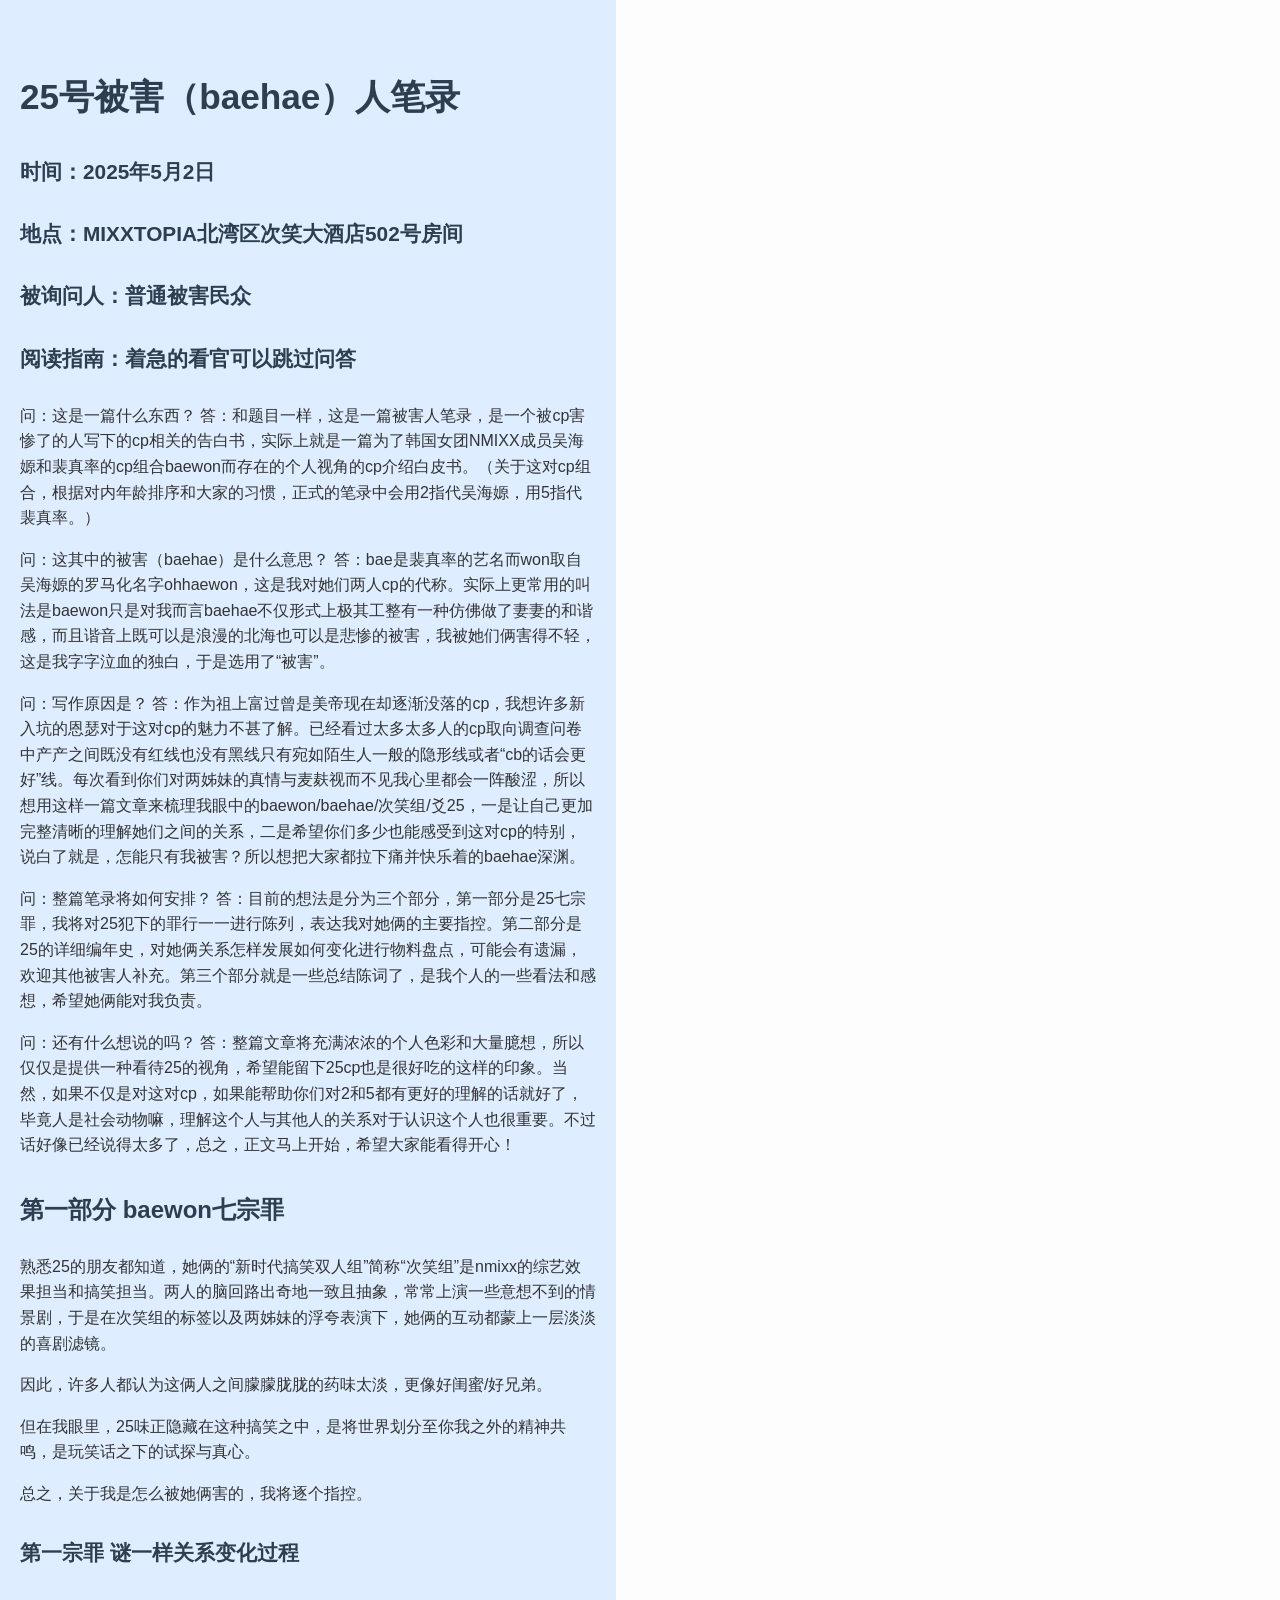
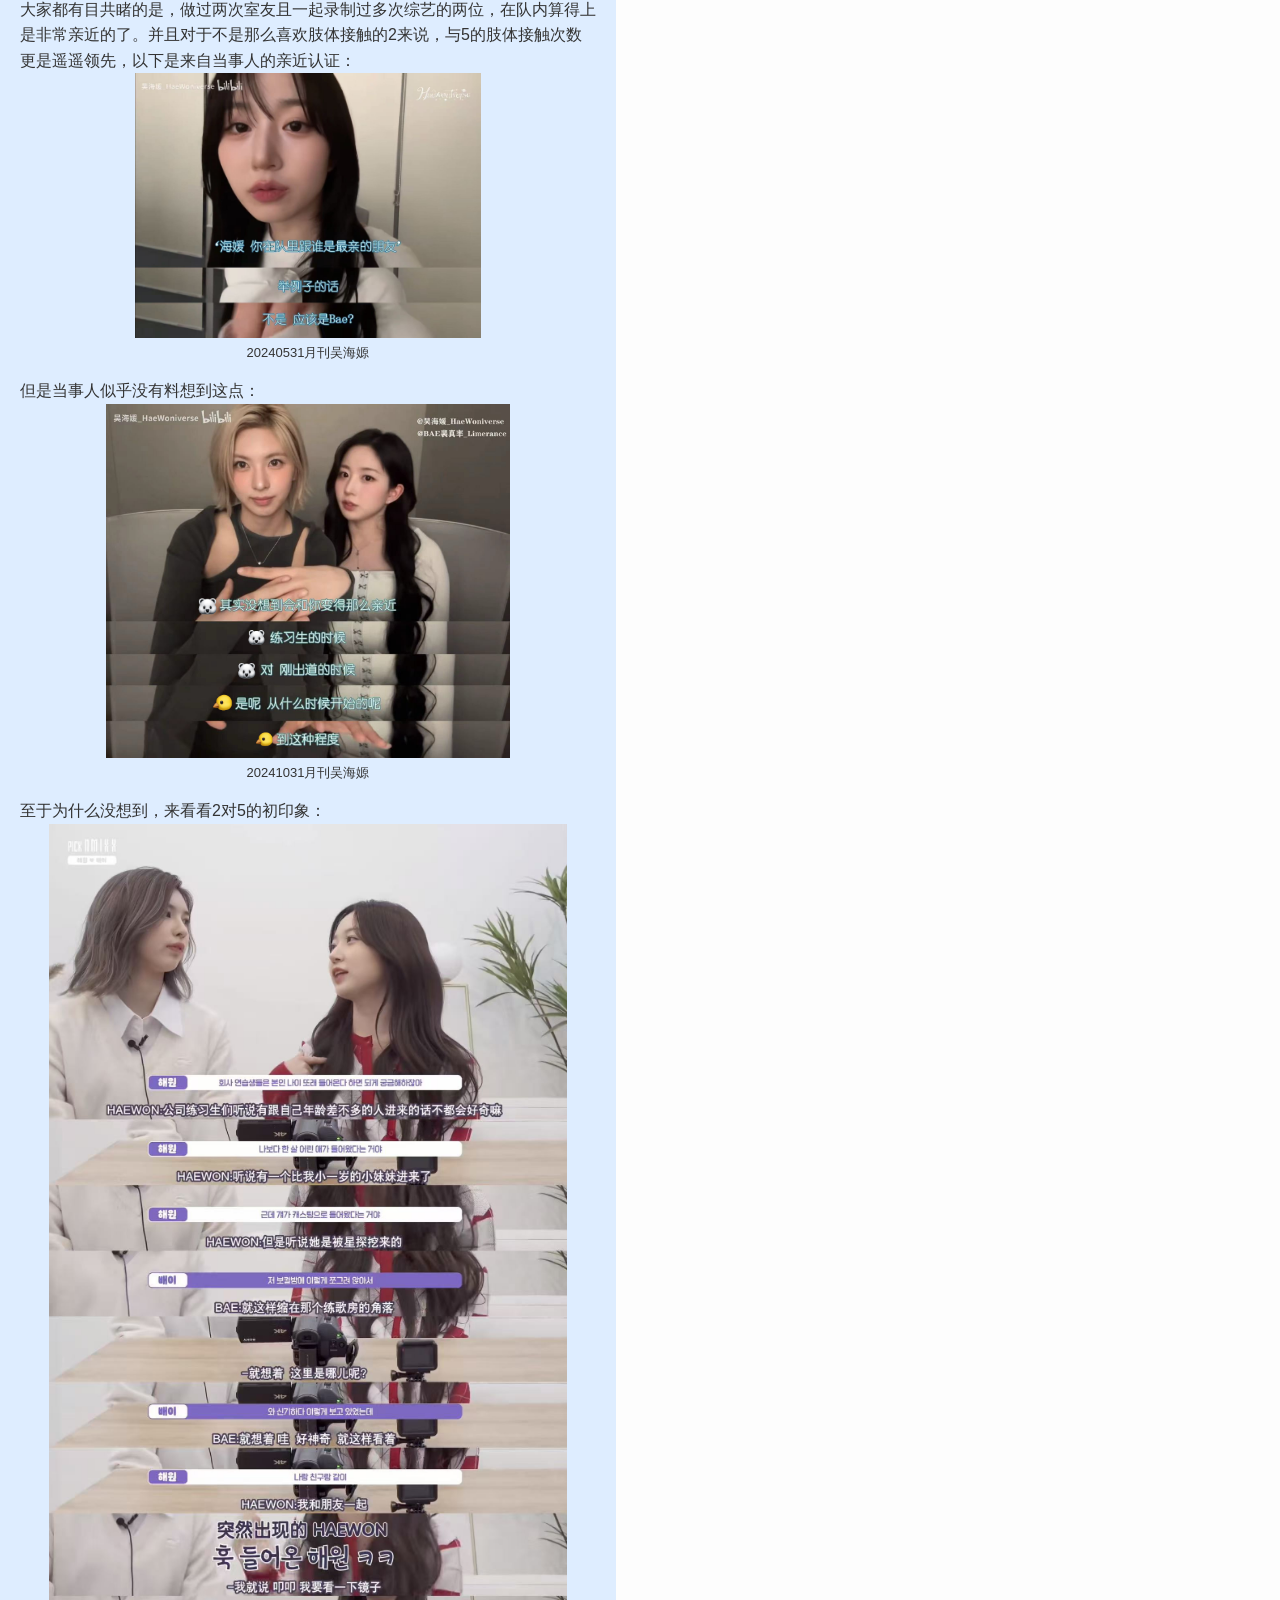
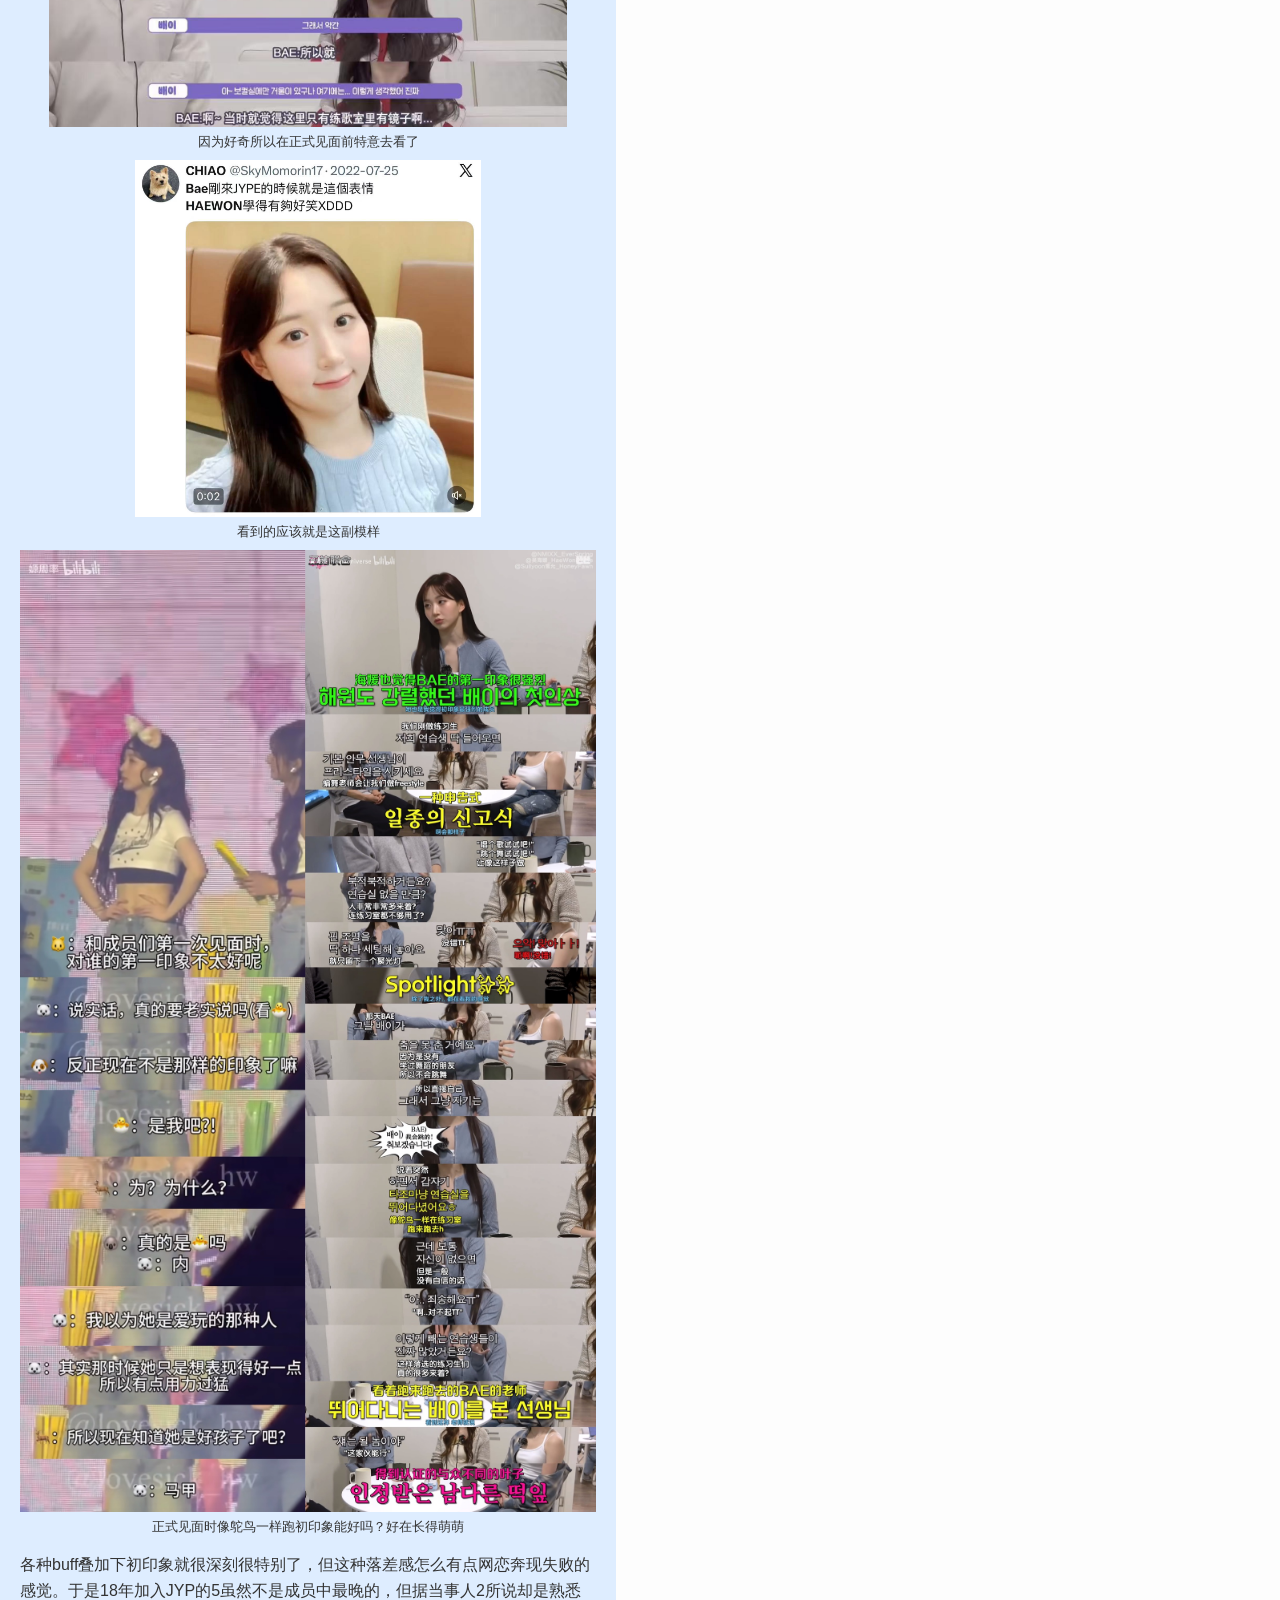
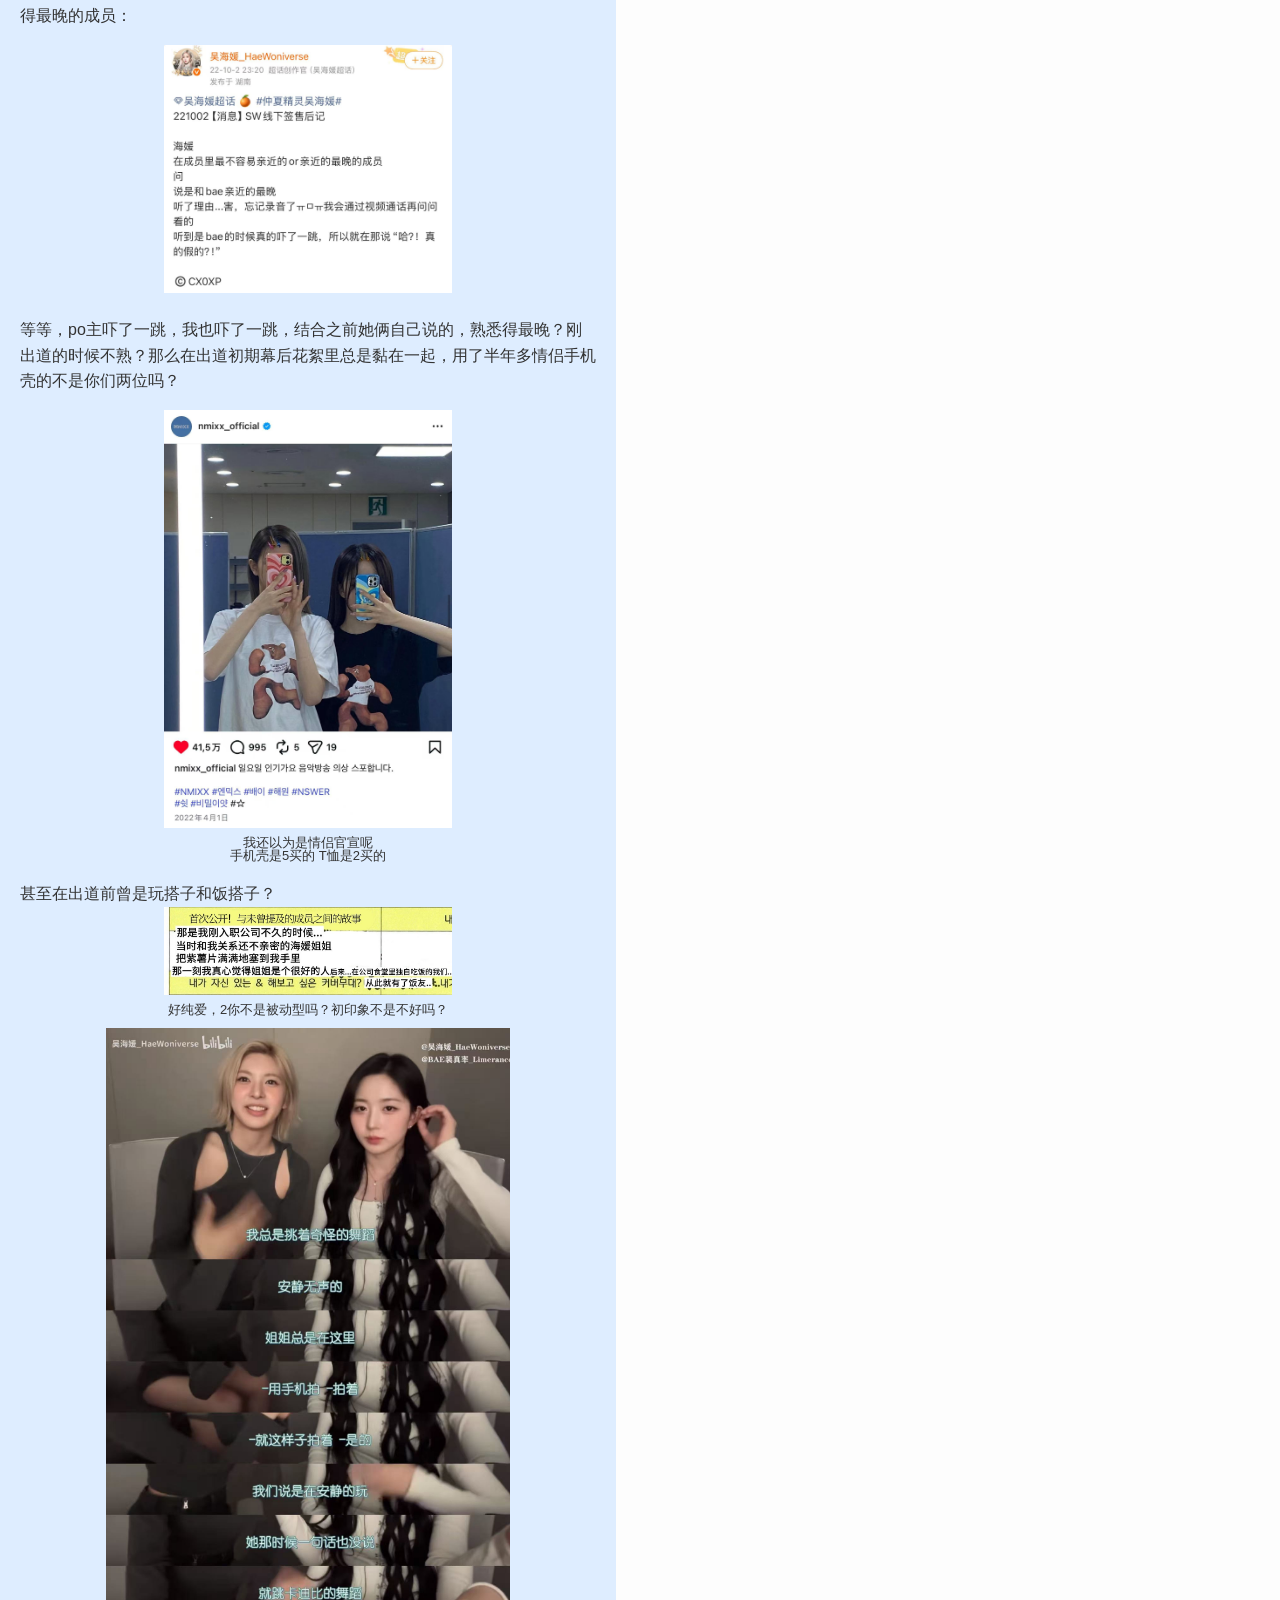
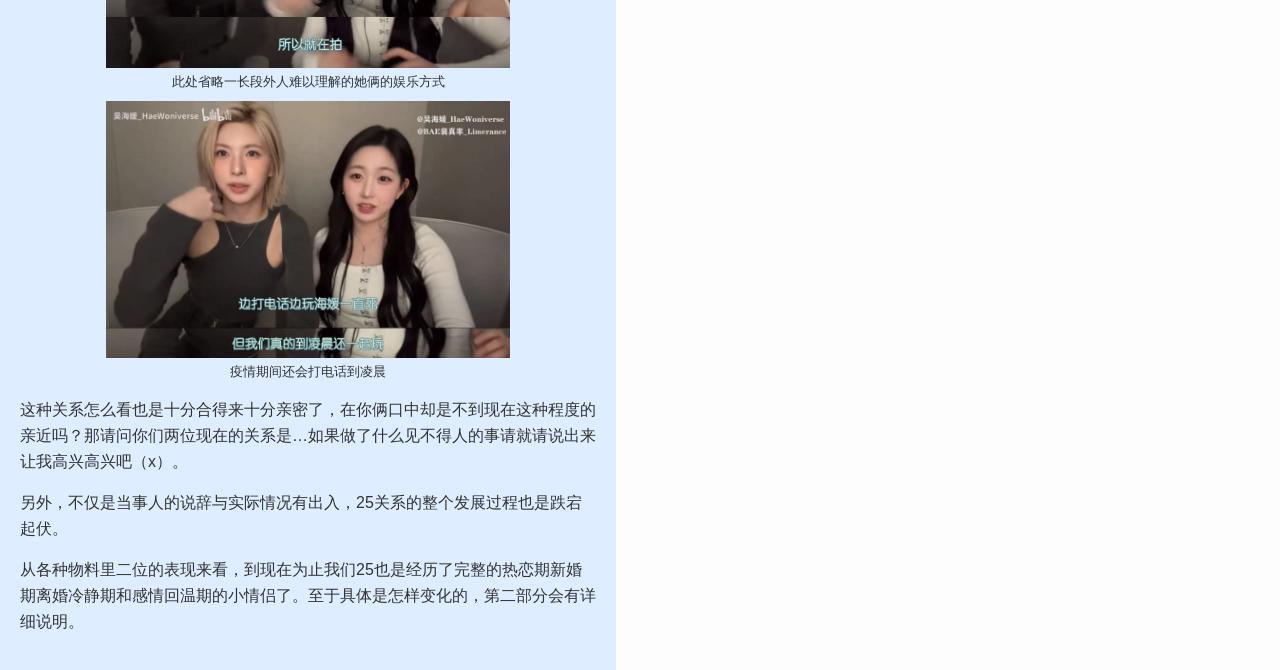
==== commit 7bb7b0dc: "update baehae.html" ====
--- a/baehae.html
+++ b/baehae.html
@@ -1,144 +1,178 @@
 <!DOCTYPE html>
-        <html>
-        <head>
-            <meta charset="UTF-8">
-            <title>25&#x53f7;&#x88ab;&#x5bb3;&#xff08;baehae&#xff09;&#x4eba;&#x7b14;&#x5f55;</title>
-            <style>
-/* From extension vscode.github */
-/*---------------------------------------------------------------------------------------------
- *  Copyright (c) Microsoft Corporation. All rights reserved.
- *  Licensed under the MIT License. See License.txt in the project root for license information.
- *--------------------------------------------------------------------------------------------*/
-
-.vscode-dark img[src$=\#gh-light-mode-only],
-.vscode-light img[src$=\#gh-dark-mode-only],
-.vscode-high-contrast:not(.vscode-high-contrast-light) img[src$=\#gh-light-mode-only],
-.vscode-high-contrast-light img[src$=\#gh-dark-mode-only] {
-	display: none;
-}
-
-</style>
-            
-        <link rel="stylesheet" href="https://cdn.jsdelivr.net/gh/Microsoft/vscode/extensions/markdown-language-features/media/markdown.css">
-<link rel="stylesheet" href="https://cdn.jsdelivr.net/gh/Microsoft/vscode/extensions/markdown-language-features/media/highlight.css">
+<html xmlns="http://www.w3.org/1999/xhtml">
+<head>
+  <meta charset="utf-8" />
+  <meta name="generator" content="pandoc" />
+  <meta name="viewport" content="width=device-width, initial-scale=1.0, user-scalable=yes" />
+  <title>baehae</title>
+  <style>
+    /* Default styles provided by pandoc.
+    ** See https://pandoc.org/MANUAL.html#variables-for-html for config info.
+    */
+    html {
+      color: #1a1a1a;
+      background-color: #fdfdfd;
+    }
+    body {
+      margin: 0 auto;
+      max-width: 36em;
+      padding-left: 50px;
+      padding-right: 50px;
+      padding-top: 50px;
+      padding-bottom: 50px;
+      hyphens: auto;
+      overflow-wrap: break-word;
+      text-rendering: optimizeLegibility;
+      font-kerning: normal;
+    }
+    @media (max-width: 600px) {
+      body {
+        font-size: 0.9em;
+        padding: 12px;
+      }
+      h1 {
+        font-size: 1.8em;
+      }
+    }
+    @media print {
+      html {
+        background-color: white;
+      }
+      body {
+        background-color: transparent;
+        color: black;
+        font-size: 12pt;
+      }
+      p, h2, h3 {
+        orphans: 3;
+        widows: 3;
+      }
+      h2, h3, h4 {
+        page-break-after: avoid;
+      }
+    }
+    p {
+      margin: 1em 0;
+    }
+    a {
+      color: #1a1a1a;
+    }
+    a:visited {
+      color: #1a1a1a;
+    }
+    img {
+      max-width: 100%;
+    }
+    svg {
+      height: auto;
+      max-width: 100%;
+    }
+    h1, h2, h3, h4, h5, h6 {
+      margin-top: 1.4em;
+    }
+    h5, h6 {
+      font-size: 1em;
+      font-style: italic;
+    }
+    h6 {
+      font-weight: normal;
+    }
+    ol, ul {
+      padding-left: 1.7em;
+      margin-top: 1em;
+    }
+    li > ol, li > ul {
+      margin-top: 0;
+    }
+    blockquote {
+      margin: 1em 0 1em 1.7em;
+      padding-left: 1em;
+      border-left: 2px solid #e6e6e6;
+      color: #606060;
+    }
+    code {
+      font-family: Menlo, Monaco, Consolas, 'Lucida Console', monospace;
+      font-size: 85%;
+      margin: 0;
+      hyphens: manual;
+    }
+    pre {
+      margin: 1em 0;
+      overflow: auto;
+    }
+    pre code {
+      padding: 0;
+      overflow: visible;
+      overflow-wrap: normal;
+    }
+    .sourceCode {
+     background-color: transparent;
+     overflow: visible;
+    }
+    hr {
+      border: none;
+      border-top: 1px solid #1a1a1a;
+      height: 1px;
+      margin: 1em 0;
+    }
+    table {
+      margin: 1em 0;
+      border-collapse: collapse;
+      width: 100%;
+      overflow-x: auto;
+      display: block;
+      font-variant-numeric: lining-nums tabular-nums;
+    }
+    table caption {
+      margin-bottom: 0.75em;
+    }
+    tbody {
+      margin-top: 0.5em;
+      border-top: 1px solid #1a1a1a;
+      border-bottom: 1px solid #1a1a1a;
+    }
+    th {
+      border-top: 1px solid #1a1a1a;
+      padding: 0.25em 0.5em 0.25em 0.5em;
+    }
+    td {
+      padding: 0.125em 0.5em 0.25em 0.5em;
+    }
+    header {
+      margin-bottom: 4em;
+      text-align: center;
+    }
+    #TOC li {
+      list-style: none;
+    }
+    #TOC ul {
+      padding-left: 1.3em;
+    }
+    #TOC > ul {
+      padding-left: 0;
+    }
+    #TOC a:not(:hover) {
+      text-decoration: none;
+    }
+    code{white-space: pre-wrap;}
+    span.smallcaps{font-variant: small-caps;}
+    div.columns{display: flex; gap: min(4vw, 1.5em);}
+    div.column{flex: auto; overflow-x: auto;}
+    div.hanging-indent{margin-left: 1.5em; text-indent: -1.5em;}
+    /* The extra [class] is a hack that increases specificity enough to
+       override a similar rule in reveal.js */
+    ul.task-list[class]{list-style: none;}
+    ul.task-list li input[type="checkbox"] {
+      font-size: inherit;
+      width: 0.8em;
+      margin: 0 0.8em 0.2em -1.6em;
+      vertical-align: middle;
+    }
+    .display.math{display: block; text-align: center; margin: 0.5rem auto;}
+  </style>
+</head>
+<body>
 <style>
-            body {
-                font-family: -apple-system, BlinkMacSystemFont, 'Segoe WPC', 'Segoe UI', system-ui, 'Ubuntu', 'Droid Sans', sans-serif;
-                font-size: 14px;
-                line-height: 1.6;
-            }
-        </style>
-        <style>
-.task-list-item {
-    list-style-type: none;
-}
-
-.task-list-item-checkbox {
-    margin-left: -20px;
-    vertical-align: middle;
-    pointer-events: none;
-}
-</style>
-<style>
-:root {
-  --color-note: #0969da;
-  --color-tip: #1a7f37;
-  --color-warning: #9a6700;
-  --color-severe: #bc4c00;
-  --color-caution: #d1242f;
-  --color-important: #8250df;
-}
-
-</style>
-<style>
-@media (prefers-color-scheme: dark) {
-  :root {
-    --color-note: #2f81f7;
-    --color-tip: #3fb950;
-    --color-warning: #d29922;
-    --color-severe: #db6d28;
-    --color-caution: #f85149;
-    --color-important: #a371f7;
-  }
-}
-
-</style>
-<style>
-.markdown-alert {
-  padding: 0.5rem 1rem;
-  margin-bottom: 16px;
-  color: inherit;
-  border-left: .25em solid #888;
-}
-
-.markdown-alert>:first-child {
-  margin-top: 0
-}
-
-.markdown-alert>:last-child {
-  margin-bottom: 0
-}
-
-.markdown-alert .markdown-alert-title {
-  display: flex;
-  font-weight: 500;
-  align-items: center;
-  line-height: 1
-}
-
-.markdown-alert .markdown-alert-title .octicon {
-  margin-right: 0.5rem;
-  display: inline-block;
-  overflow: visible !important;
-  vertical-align: text-bottom;
-  fill: currentColor;
-}
-
-.markdown-alert.markdown-alert-note {
-  border-left-color: var(--color-note);
-}
-
-.markdown-alert.markdown-alert-note .markdown-alert-title {
-  color: var(--color-note);
-}
-
-.markdown-alert.markdown-alert-important {
-  border-left-color: var(--color-important);
-}
-
-.markdown-alert.markdown-alert-important .markdown-alert-title {
-  color: var(--color-important);
-}
-
-.markdown-alert.markdown-alert-warning {
-  border-left-color: var(--color-warning);
-}
-
-.markdown-alert.markdown-alert-warning .markdown-alert-title {
-  color: var(--color-warning);
-}
-
-.markdown-alert.markdown-alert-tip {
-  border-left-color: var(--color-tip);
-}
-
-.markdown-alert.markdown-alert-tip .markdown-alert-title {
-  color: var(--color-tip);
-}
-
-.markdown-alert.markdown-alert-caution {
-  border-left-color: var(--color-caution);
-}
-
-.markdown-alert.markdown-alert-caution .markdown-alert-title {
-  color: var(--color-caution);
-}
-
-</style>
-        
-        </head>
-        <body class="vscode-body vscode-light">
-            <style>
 body {
   background-color: #deedffff !important; /* 文档背景色，这里设置为浅灰色 */
   font-family: "仿宋", "Microsoft YaHei", sans-serif; /* 文档正文字体 */
@@ -176,11 +210,13 @@
 }
 
 </style>
-<h1 id="25号被害baehae人笔录">25号被害（baehae）人笔录</h1>
+<h1 id="号被害baehae人笔录">25号被害（baehae）人笔录</h1>
 <h4 id="时间2025年5月2日">时间：2025年5月2日</h4>
-<h4 id="地点mixxtopia北湾区次笑大酒店502号房间">地点：MIXXTOPIA北湾区次笑大酒店502号房间</h4>
+<h4
+id="地点mixxtopia北湾区次笑大酒店502号房间">地点：MIXXTOPIA北湾区次笑大酒店502号房间</h4>
 <h4 id="被询问人普通被害民众">被询问人：普通被害民众</h4>
-<h4 id="阅读指南着急的看官可以跳过问答">阅读指南：着急的看官可以跳过问答</h4>
+<h4
+id="阅读指南着急的看官可以跳过问答">阅读指南：着急的看官可以跳过问答</h4>
 <p>问：这是一篇什么东西？
 答：和题目一样，这是一篇被害人笔录，是一个被cp害惨了的人写下的cp相关的告白书，实际上就是一篇为了韩国女团NMIXX成员吴海嫄和裴真率的cp组合baewon而存在的个人视角的cp介绍白皮书。（关于这对cp组合，根据对内年龄排序和大家的习惯，正式的笔录中会用2指代吴海嫄，用5指代裴真率。）</p>
 <p>问：这其中的被害（baehae）是什么意思？
@@ -197,57 +233,74 @@
 <p>但在我眼里，25味正隐藏在这种搞笑之中，是将世界划分至你我之外的精神共鸣，是玩笑话之下的试探与真心。</p>
 <p>总之，关于我是怎么被她俩害的，我将逐个指控。</p>
 <h4 id="第一宗罪-谜一样关系变化过程">第一宗罪 谜一样关系变化过程</h4>
-<p>大家都有目共睹的是，做过两次室友且一起录制过多次综艺的两位，在队内算得上是非常亲近的了。并且对于不是那么喜欢肢体接触的2来说，与5的肢体接触次数更是遥遥领先，以下是来自当事人的亲近认证：</p>
+大家都有目共睹的是，做过两次室友且一起录制过多次综艺的两位，在队内算得上是非常亲近的了。并且对于不是那么喜欢肢体接触的2来说，与5的肢体接触次数更是遥遥领先，以下是来自当事人的亲近认证：
 <div style="text-align: center;margin-bottom: 1.2em;">
-<img src="file:///d:\cslearn files\文档集合\被害人笔录\images\4ecf71c500c0163d7acc54cc79d585ca.jpg" alt="alt text" style="width: 60%;">
-<p style="font-size: small; text-align: center; margin: 0; line-height: 1.0;">20240531月刊吴海嫄</p>
-</div>
-<p>但是当事人似乎没有料想到这点：</p>
+<img src="images/4ecf71c500c0163d7acc54cc79d585ca.jpg" alt="alt text" style="width: 60%;">
+<p style="font-size: small; text-align: center; margin: 0; line-height: 1.0;">
+20240531月刊吴海嫄
+</p>
+</div>
+但是当事人似乎没有料想到这点：
 <div style="text-align: center;margin-bottom: 1.2em;">
-<img src="file:///d:\cslearn files\文档集合\被害人笔录\images\e301b2218fc0e0e8047e2d1b705b2be3.jpg" alt="alt text" style="width: 70%;">
-<p style="font-size: small; text-align: center; margin: 0; line-height: 1.0;">20241031月刊吴海嫄</p>
-</div>
-<p>至于为什么没想到，来看看2对5的初印象：</p>
+<img src="images/e301b2218fc0e0e8047e2d1b705b2be3.jpg" alt="alt text" style="width: 70%;">
+<p style="font-size: small; text-align: center; margin: 0; line-height: 1.0;">
+20241031月刊吴海嫄
+</p>
+</div>
+至于为什么没想到，来看看2对5的初印象：
 <div style="text-align: center;margin-bottom: 0.8em;">
-<img src="file:///d:\cslearn files\文档集合\被害人笔录\images\1acfaa9fb4fee8183ec7cf82adaf9402.jpg" alt="alt text" style="width: 90%;">
-<p style="font-size: small; text-align: center; margin: 0; line-height: 1.0;">因为好奇所以在正式见面前特意去看了</p>
+<img src="images/1acfaa9fb4fee8183ec7cf82adaf9402.jpg" alt="alt text" style="width: 90%;">
+<p style="font-size: small; text-align: center; margin: 0; line-height: 1.0;">
+因为好奇所以在正式见面前特意去看了
+</p>
 </div>
 <div style="text-align: center;margin-bottom: 0.8em;">
-<img src="file:///d:\cslearn files\文档集合\被害人笔录\images\c8d582e1e2cd289d4435bc440fe993ec.jpg" alt="alt text" style="width: 60%;">
-<p style="font-size: small; text-align: center; margin: 0; line-height: 1.0;">看到的应该就是这副模样</p>
+<img src="images/c8d582e1e2cd289d4435bc440fe993ec.jpg" alt="alt text" style="width: 60%;">
+<p style="font-size: small; text-align: center; margin: 0; line-height: 1.0;">
+看到的应该就是这副模样
+</p>
 </div>
 <div style="text-align: center;margin-bottom: 1.2em;">
-<img src="file:///d:\cslearn files\文档集合\被害人笔录\images\14cbacb11aebc4da7829f3cb429faceb.jpg" alt="alt text" style="width: 100%;">
-<p style="font-size: small; text-align: center; margin: 0; line-height: 1.0;">正式见面时像鸵鸟一样跑初印象能好吗？好在长得萌萌</p>
+<img src="images/14cbacb11aebc4da7829f3cb429faceb.jpg" alt="alt text" style="width: 100%;">
+<p style="font-size: small; text-align: center; margin: 0; line-height: 1.0;">
+正式见面时像鸵鸟一样跑初印象能好吗？好在长得萌萌
+</p>
 </div>
 <p>各种buff叠加下初印象就很深刻很特别了，但这种落差感怎么有点网恋奔现失败的感觉。于是18年加入JYP的5虽然不是成员中最晚的，但据当事人2所说却是熟悉得最晚的成员：</p>
 <div style="text-align: center;margin-bottom: 0.4em;">
-<img src="file:///d:\cslearn files\文档集合\被害人笔录\images\67e16937c89387e2289b96db0c2a896e.jpg" alt="alt text" style="width: 50%;">
+<p><img src="images/67e16937c89387e2289b96db0c2a896e.jpg" alt="alt text" style="width: 50%;"></p>
 </div>
 <p>等等，po主吓了一跳，我也吓了一跳，结合之前她俩自己说的，熟悉得最晚？刚出道的时候不熟？那么在出道初期幕后花絮里总是黏在一起，用了半年多情侣手机壳的不是你们两位吗？</p>
 <div style="text-align: center; margin-bottom: 1.2em;">
-<img src="file:///d:\cslearn files\文档集合\被害人笔录\images\8f98b80dccec9cae5ef3443831008d71.jpg" alt="alt text" style="width: 50%;">
-<p style="font-size: small; text-align: center; margin: 0; line-height: 1.0;">我还以为是情侣官宣呢</p>
-<p style="font-size: small; text-align: center; margin: 0; line-height: 1.0;">手机壳是5买的 T恤是2买的</p>
-</div>
-<p>甚至在出道前曾是玩搭子和饭搭子？</p>
+<img src="images/8f98b80dccec9cae5ef3443831008d71.jpg" alt="alt text" style="width: 50%;">
+<p style="font-size: small; text-align: center; margin: 0; line-height: 1.0;">
+我还以为是情侣官宣呢
+</p>
+<p style="font-size: small; text-align: center; margin: 0; line-height: 1.0;">
+手机壳是5买的 T恤是2买的
+</p>
+</div>
+甚至在出道前曾是玩搭子和饭搭子？
 <div style="text-align: center; margin-bottom: 0.8em;">
-<img src="file:///d:\cslearn files\文档集合\被害人笔录\images\3b92946cda7d6c142e033adde8ff12b1.jpg" alt="alt text" style="width: 50%;">
-<p style="font-size: small; text-align: center; margin: 0; line-height: 1.0;">好纯爱，2你不是被动型吗？初印象不是不好吗？</p>
+<img src="images/3b92946cda7d6c142e033adde8ff12b1.jpg" alt="alt text" style="width: 50%;">
+<p style="font-size: small; text-align: center; margin: 0; line-height: 1.0;">
+好纯爱，2你不是被动型吗？初印象不是不好吗？
+</p>
 </div>
 <div style="text-align: center; margin-bottom: 0.8em;">
-<img src="file:///d:\cslearn files\文档集合\被害人笔录\images\3dc8cdf70b04b703b8d5d05c74553305.jpg" alt="alt text" style="width: 70%;">
-<p style="font-size: small; text-align: center; margin: 0; line-height: 1.0;">此处省略一长段外人难以理解的她俩的娱乐方式</p>
+<img src="images/3dc8cdf70b04b703b8d5d05c74553305.jpg" alt="alt text" style="width: 70%;">
+<p style="font-size: small; text-align: center; margin: 0; line-height: 1.0;">
+此处省略一长段外人难以理解的她俩的娱乐方式
+</p>
 </div>
 <div style="text-align: center; margin-bottom: 1.2em;">
-<img src="file:///d:\cslearn files\文档集合\被害人笔录\images\adc283cde08a90a6fe787c7d56afd590.jpg" alt="alt text" style="width: 70%;">
-<p style="font-size: small; text-align: center; margin: 0; line-height: 1.0;">疫情期间还会打电话到凌晨</p>
-</div>
-<p>这种关系怎么看也是十分合得来十分亲密了，在你俩口中却是不到现在这种程度的亲近吗？那请问你们两位现在的关系是...如果做了什么见不得人的事请就请说出来让我高兴高兴吧（x）。</p>
+<img src="images/adc283cde08a90a6fe787c7d56afd590.jpg" alt="alt text" style="width: 70%;">
+<p style="font-size: small; text-align: center; margin: 0; line-height: 1.0;">
+疫情期间还会打电话到凌晨
+</p>
+</div>
+<p>这种关系怎么看也是十分合得来十分亲密了，在你俩口中却是不到现在这种程度的亲近吗？那请问你们两位现在的关系是…如果做了什么见不得人的事请就请说出来让我高兴高兴吧（x）。</p>
 <p>另外，不仅是当事人的说辞与实际情况有出入，25关系的整个发展过程也是跌宕起伏。</p>
 <p>从各种物料里二位的表现来看，到现在为止我们25也是经历了完整的热恋期新婚期离婚冷静期和感情回温期的小情侣了。至于具体是怎样变化的，第二部分会有详细说明。</p>
-
-            
-            
-        </body>
-        </html>+</body>
+</html>
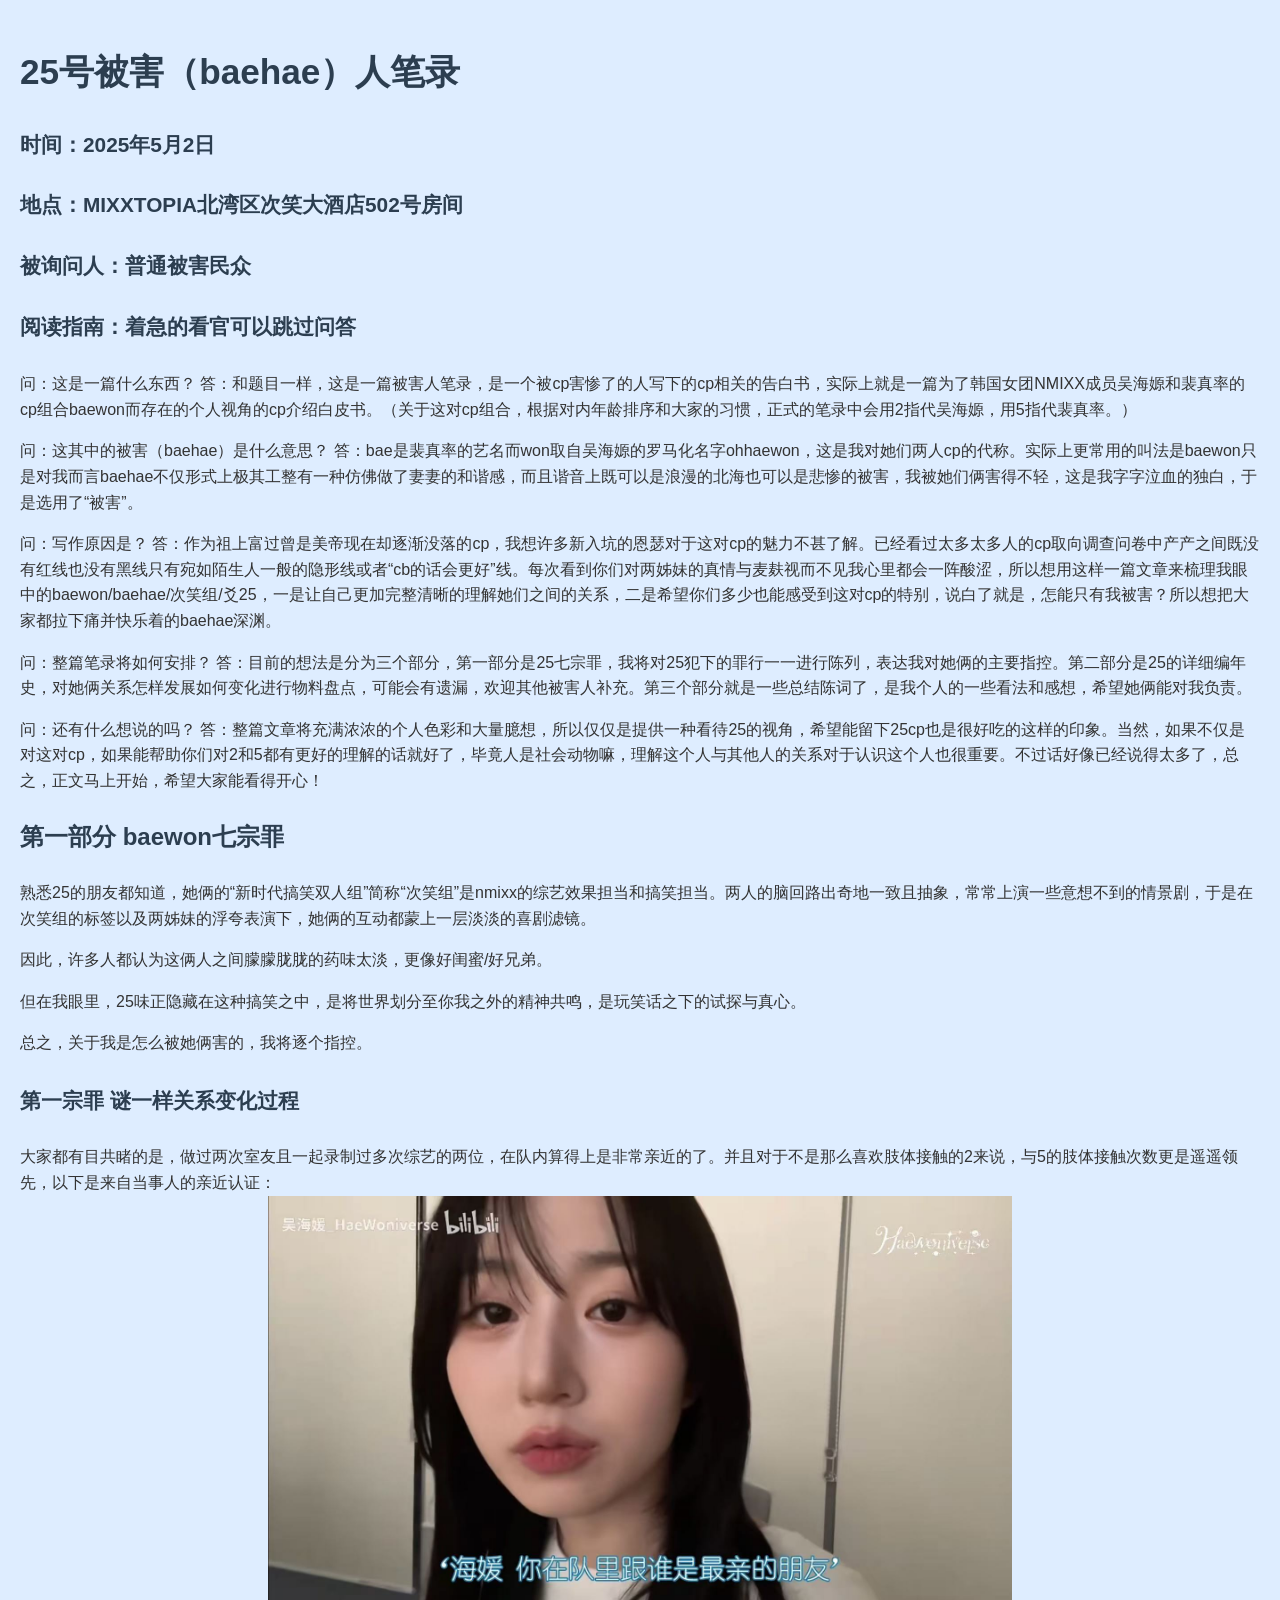
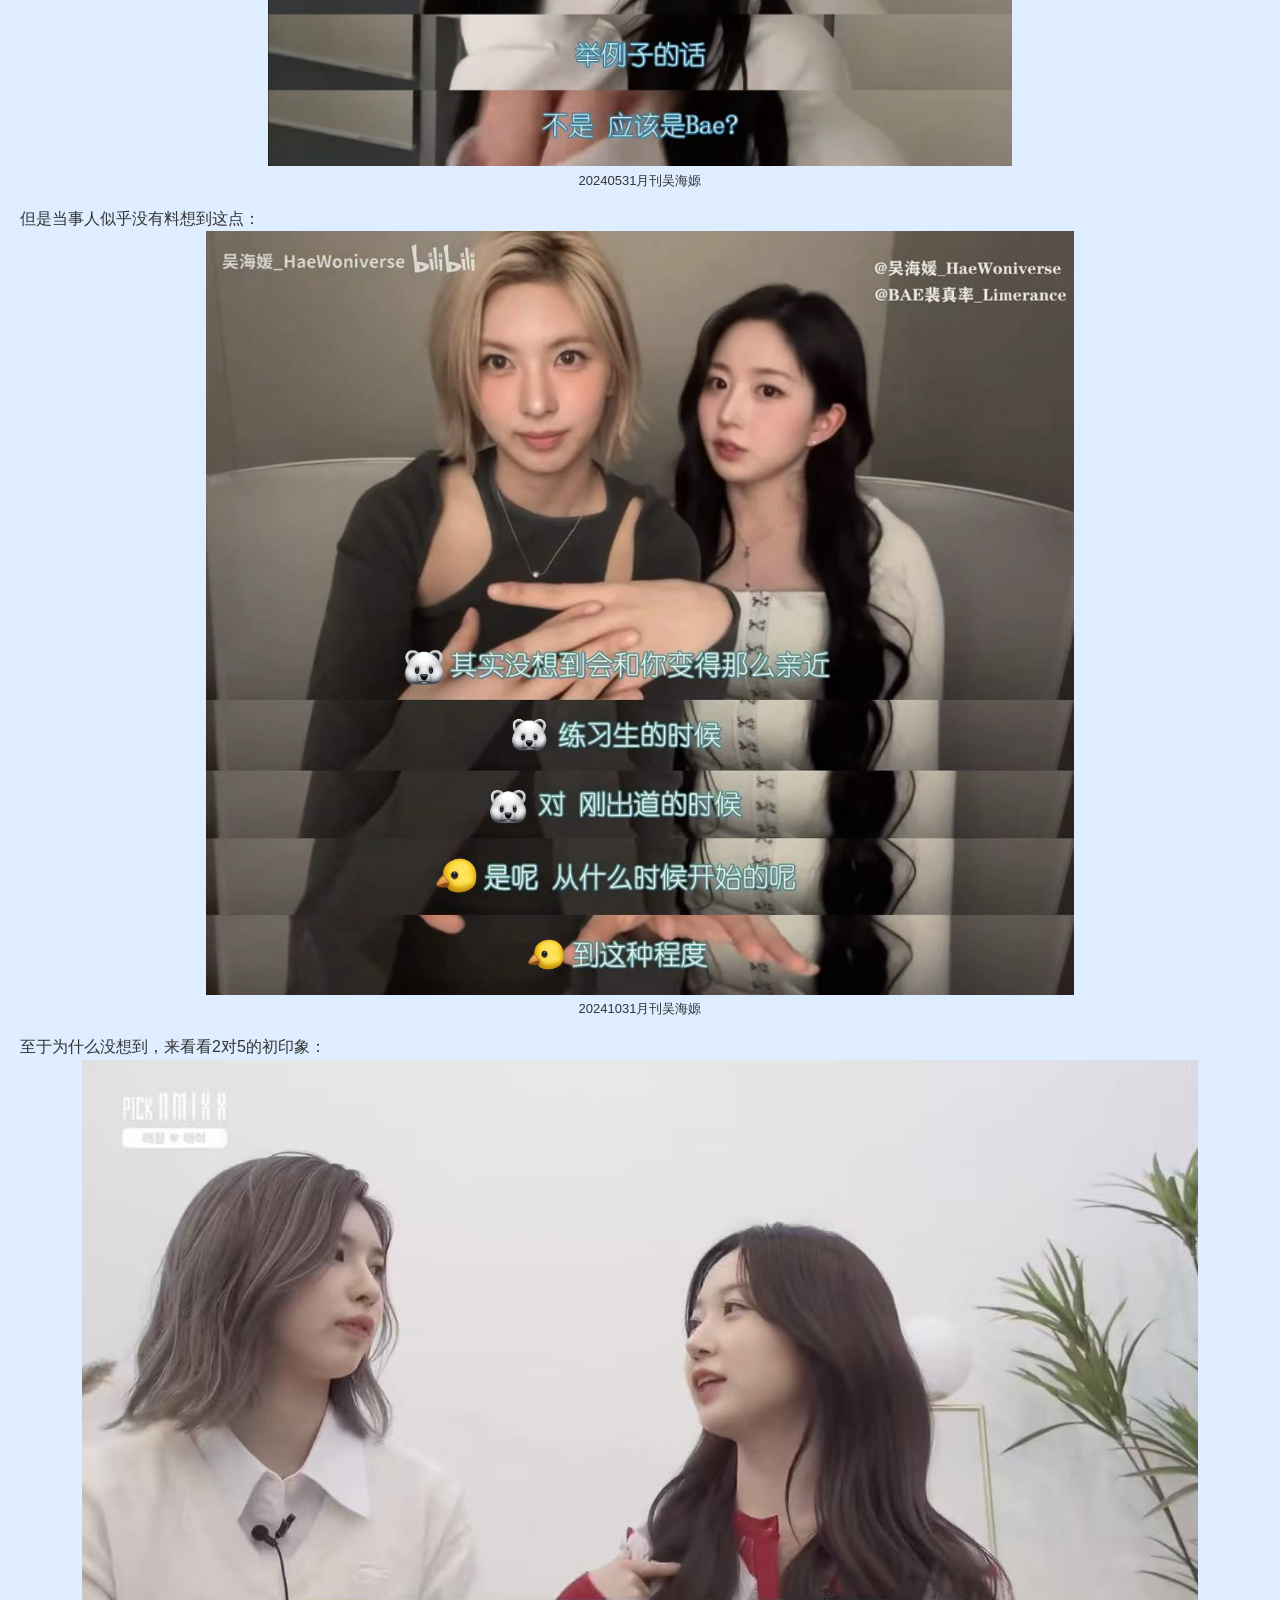
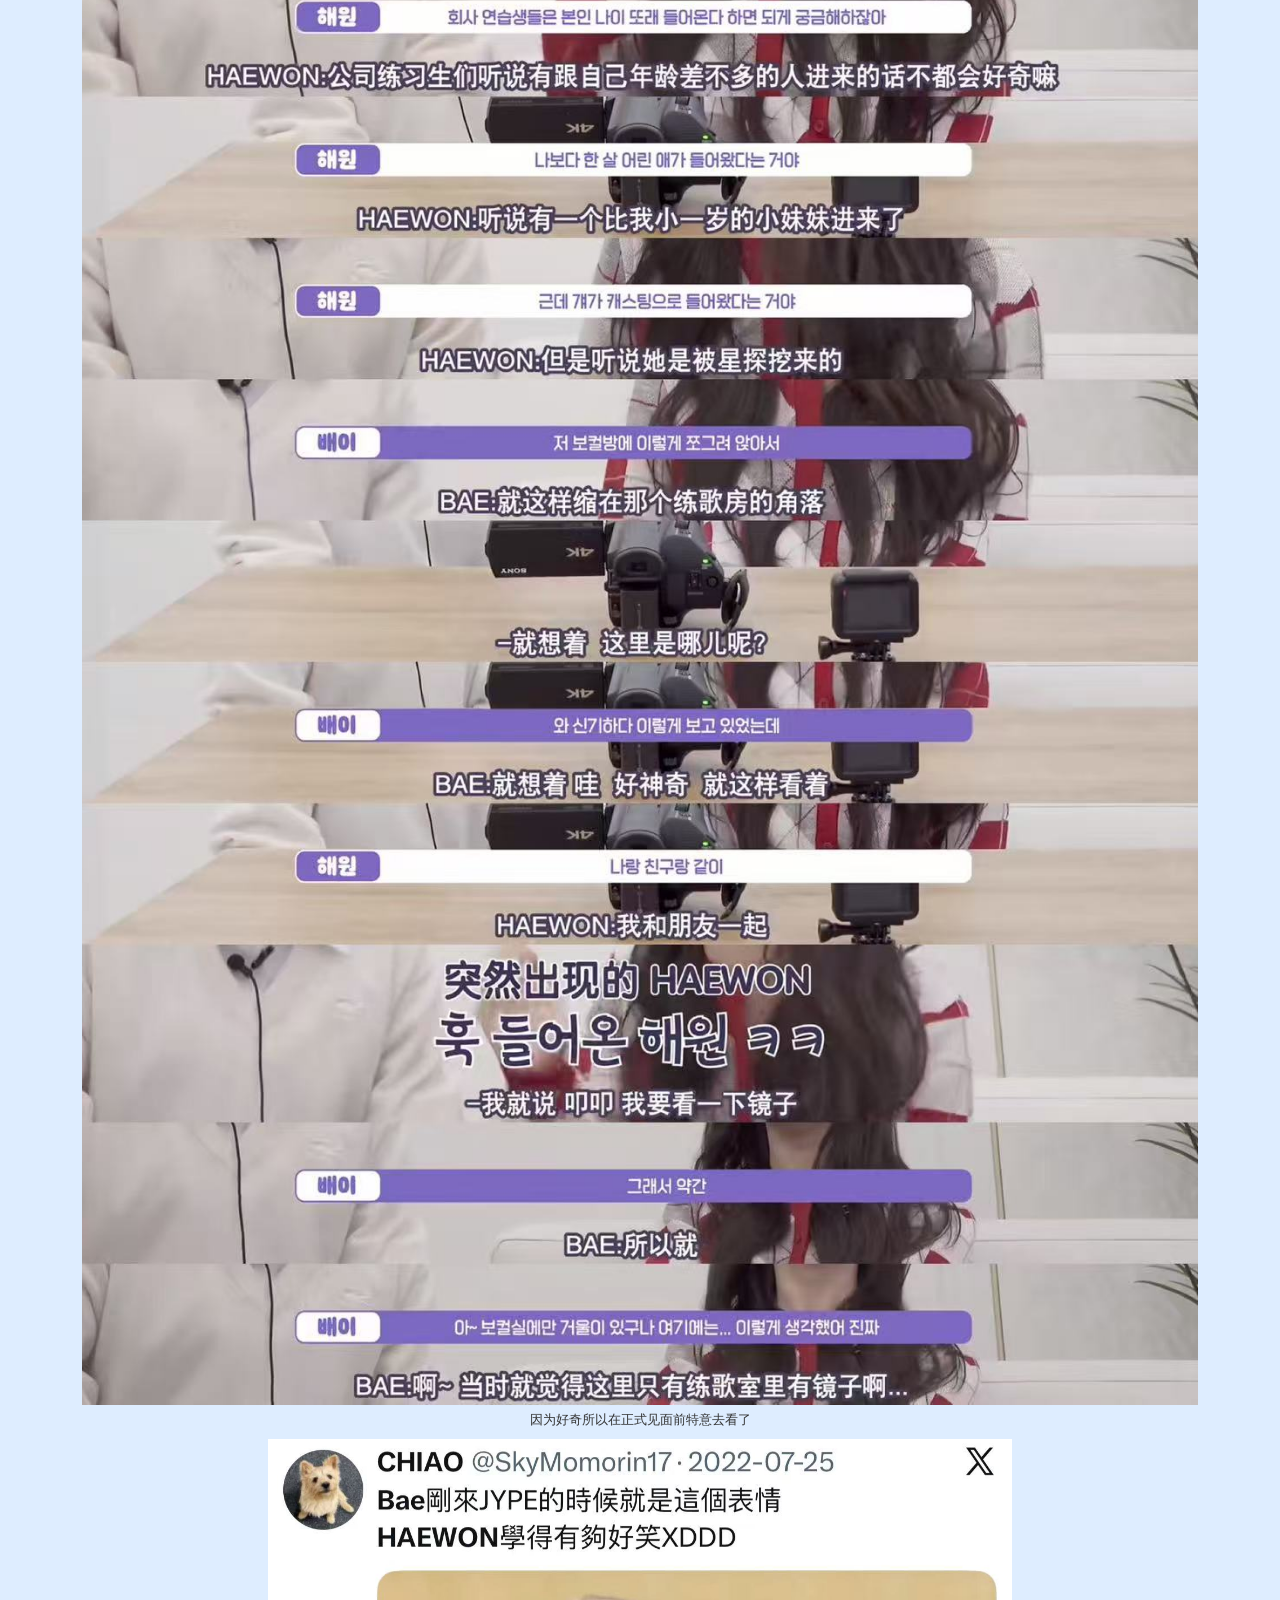
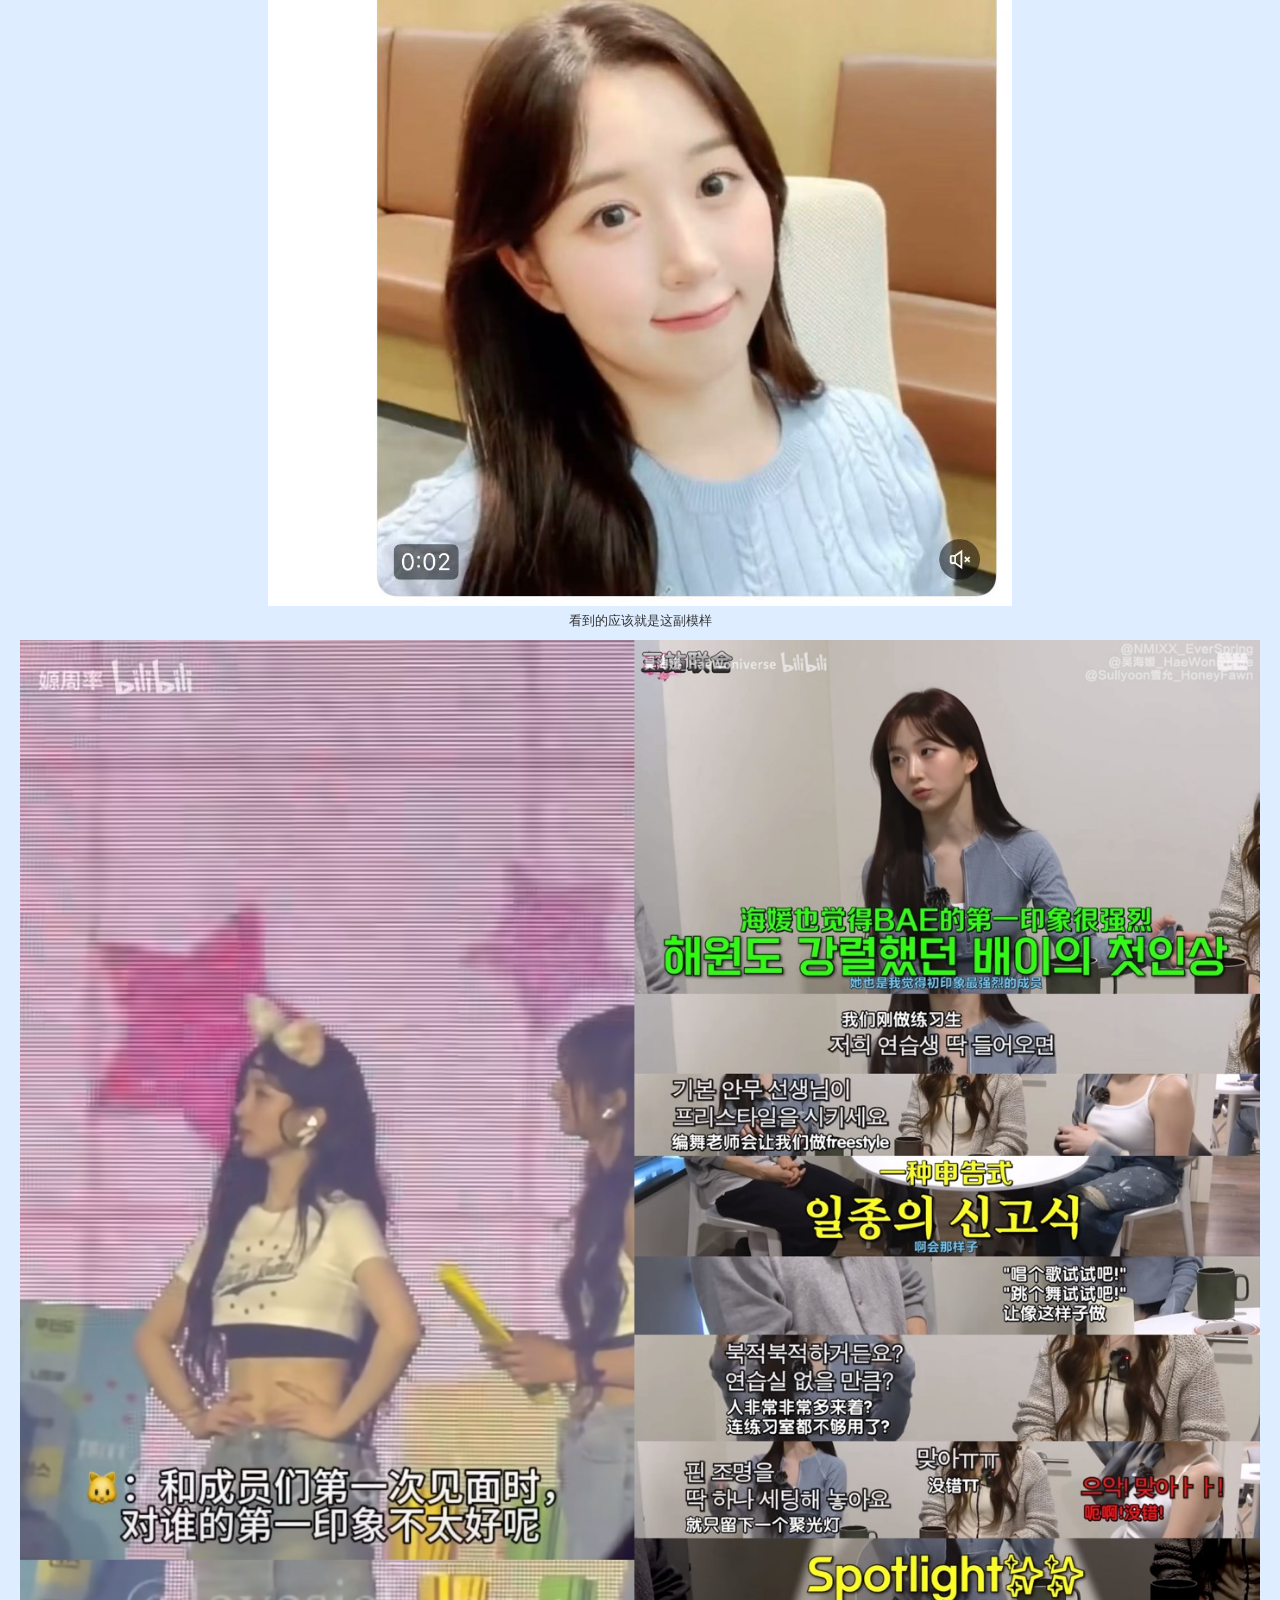
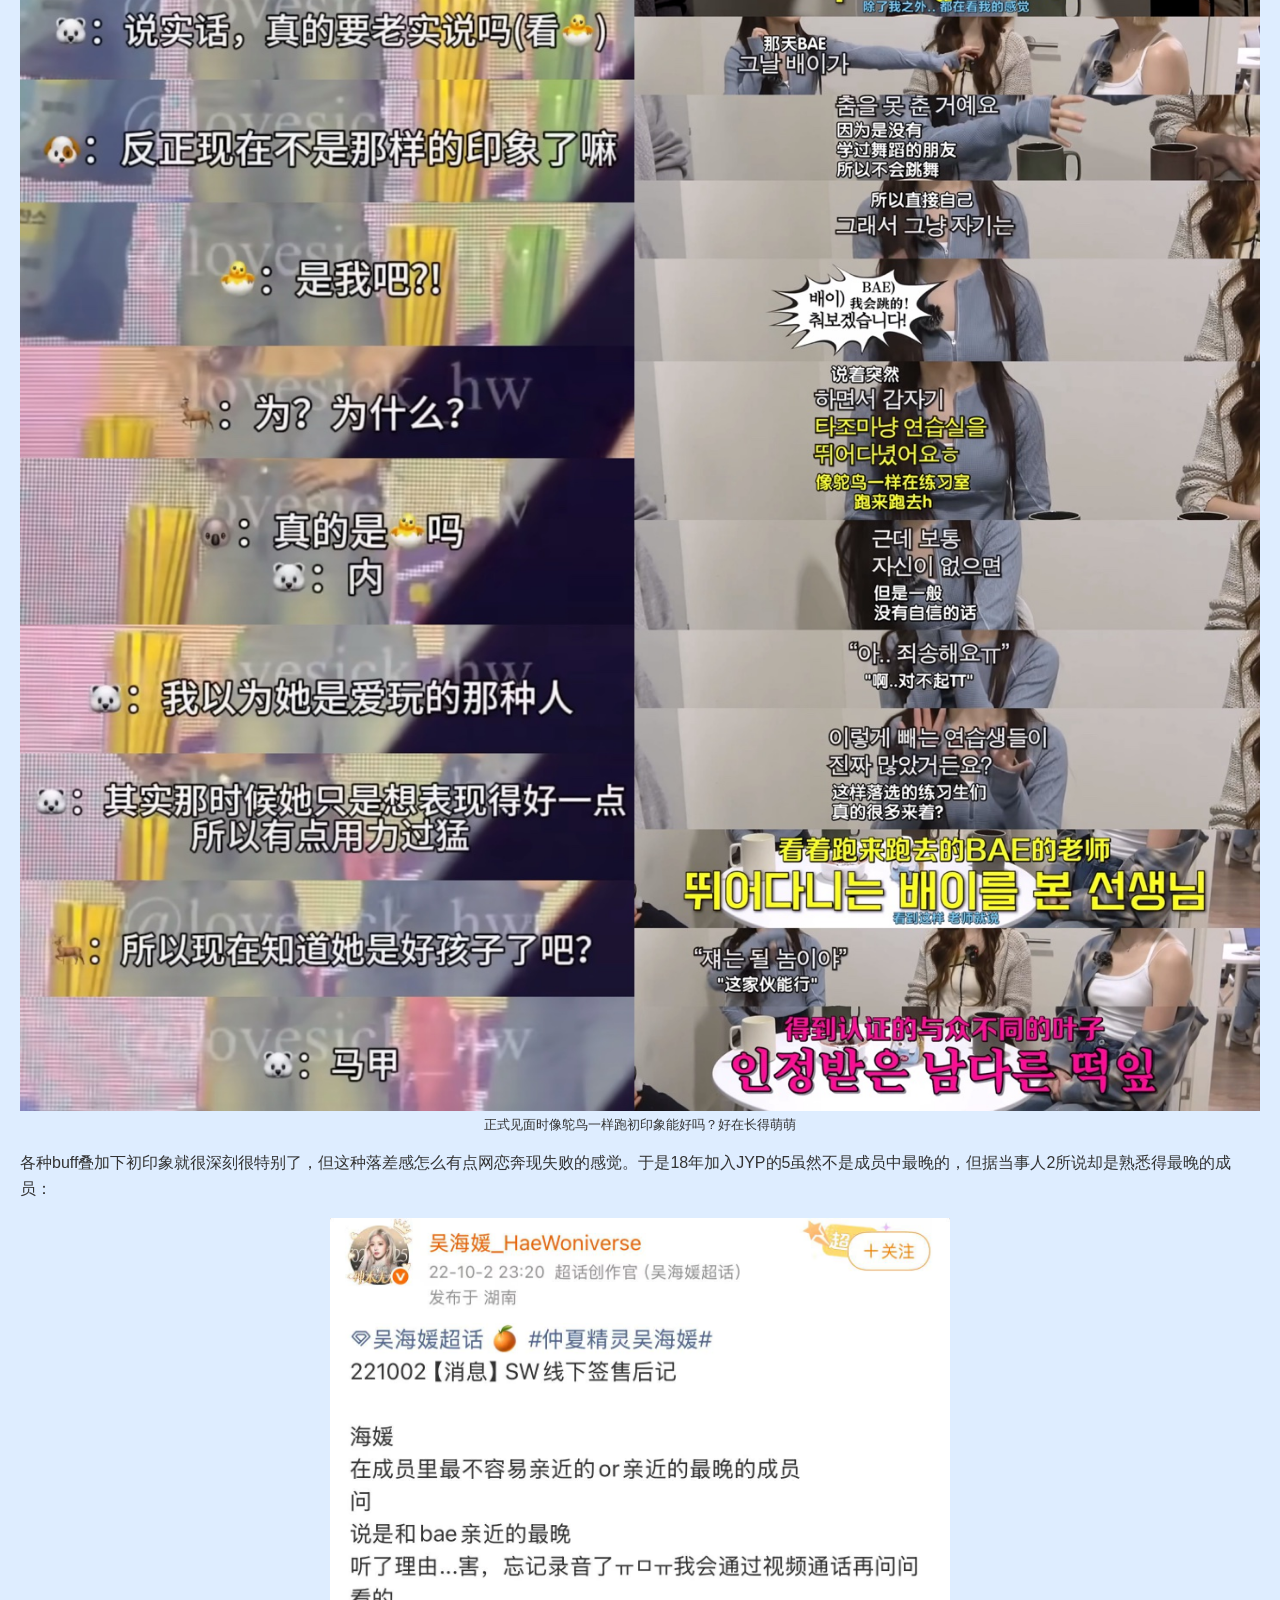
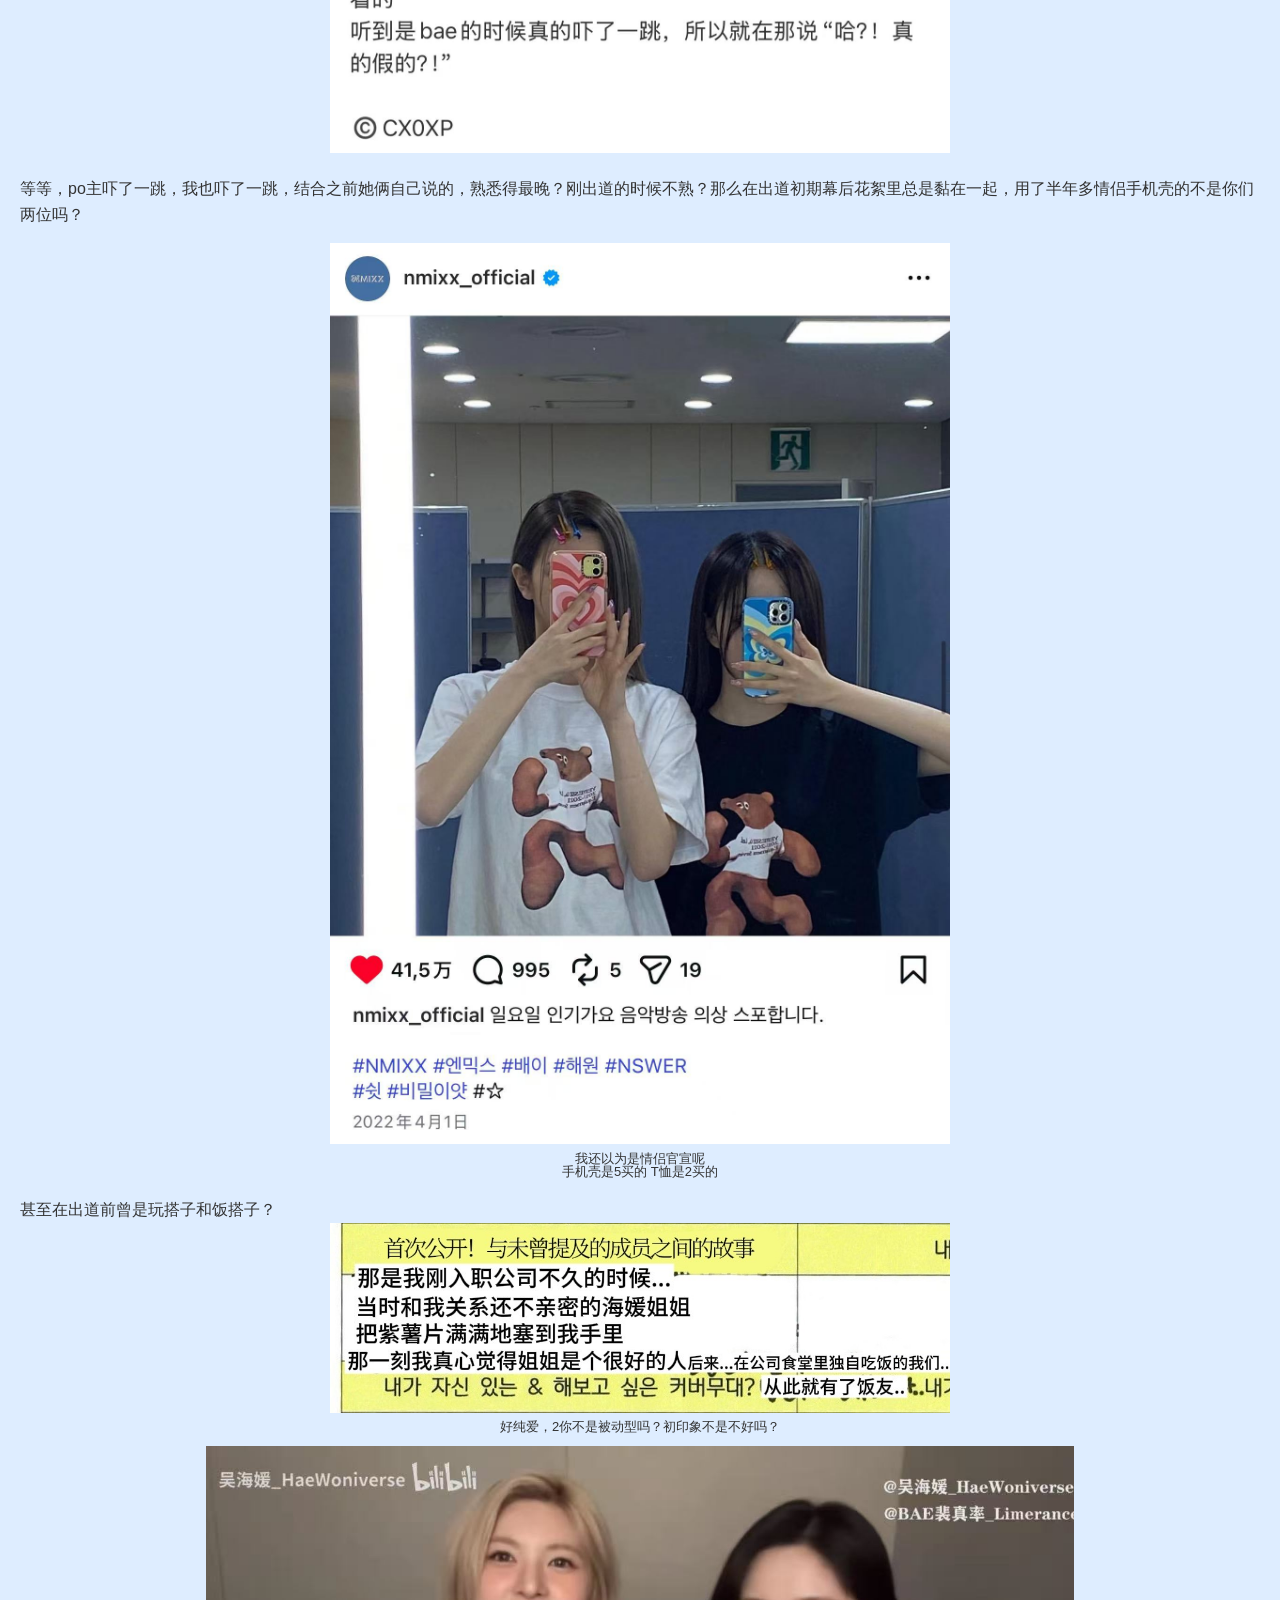
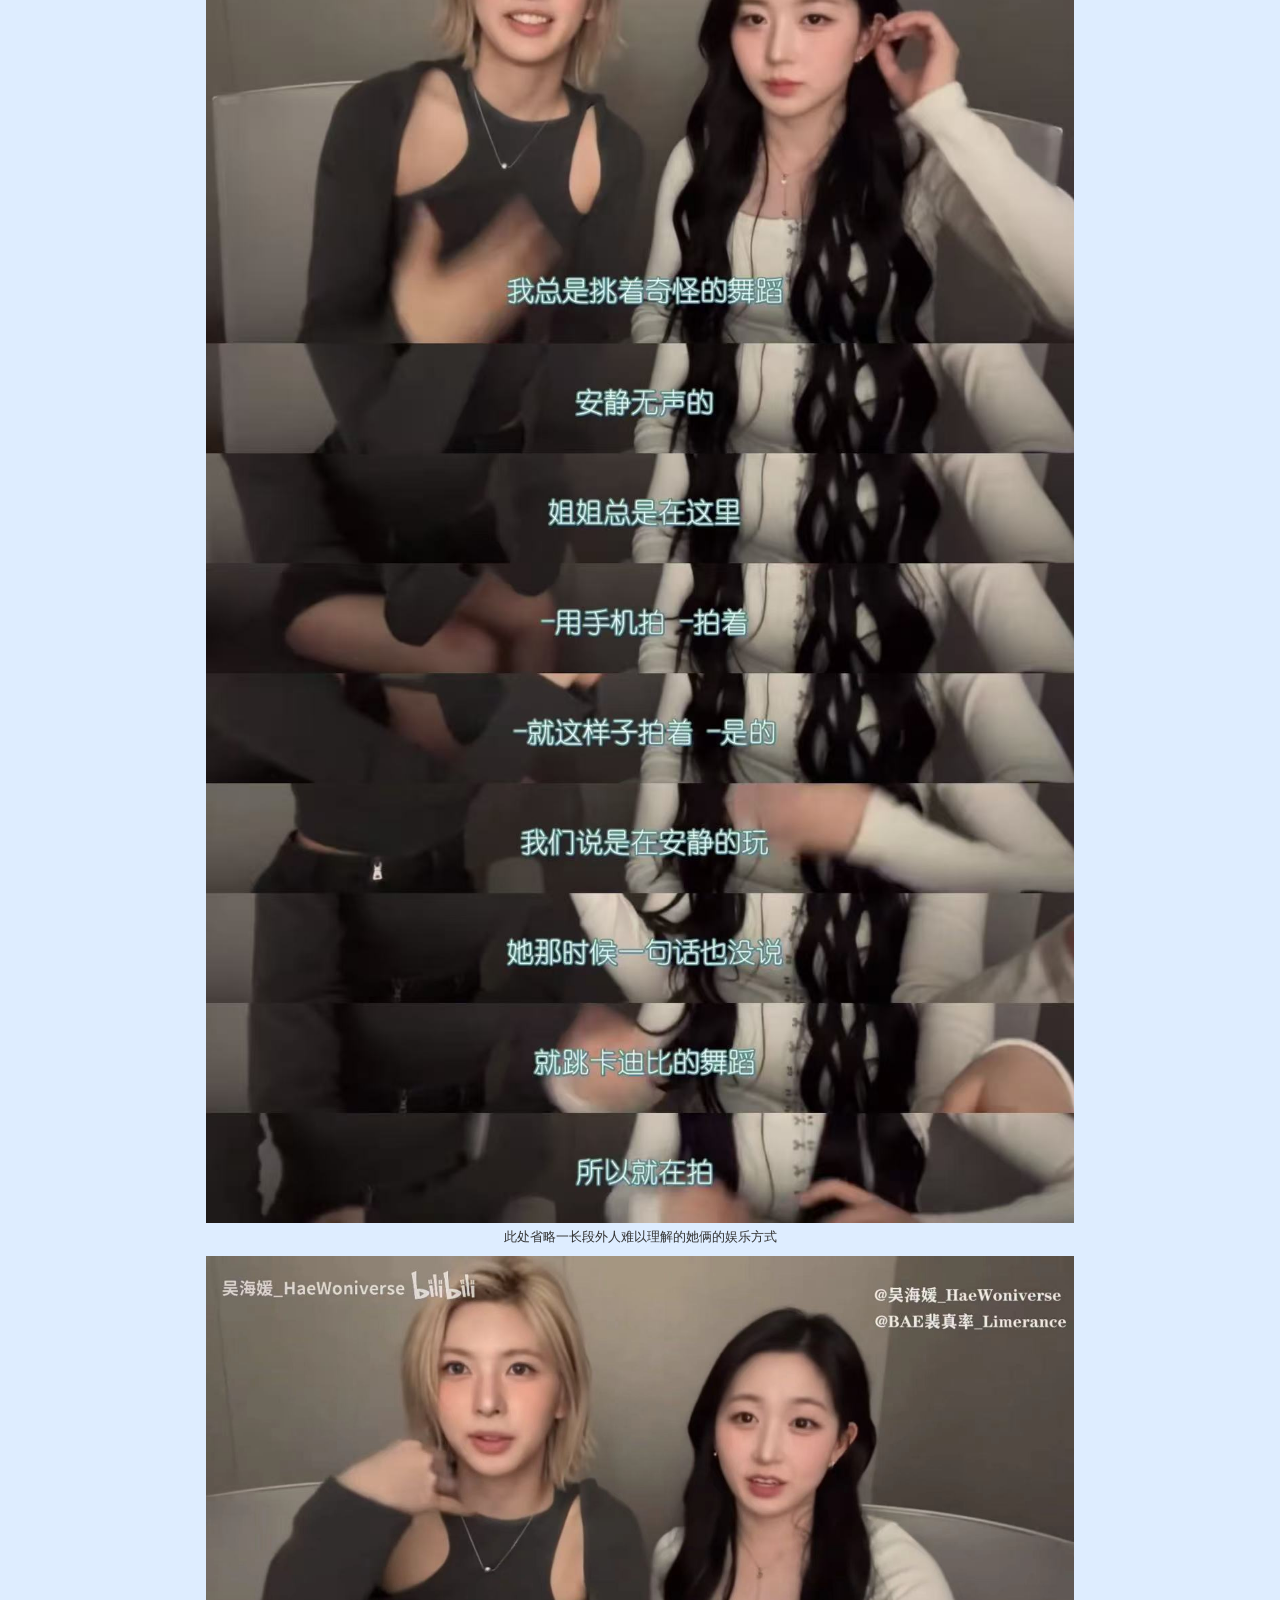
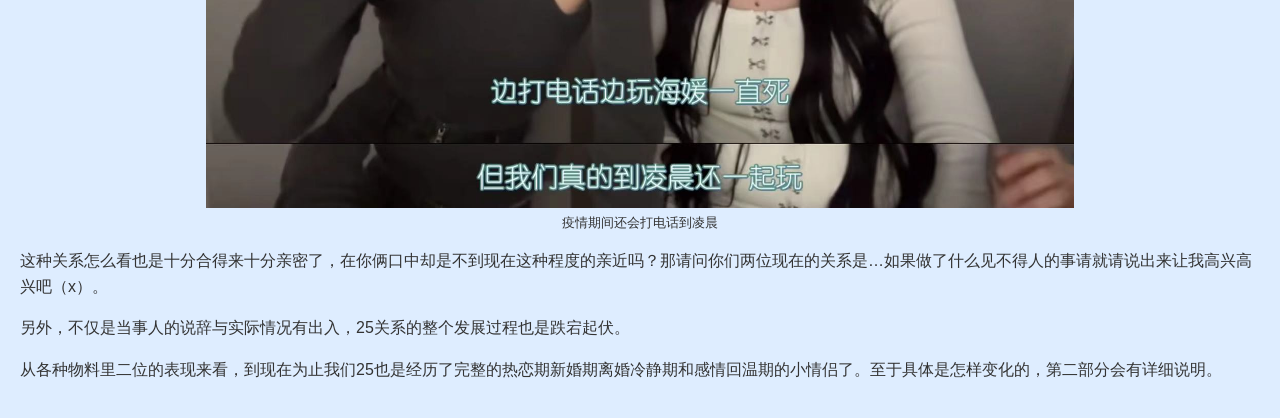
==== commit 8f6dc973: "update baehae.html" ====
--- a/baehae.html
+++ b/baehae.html
@@ -9,151 +9,6 @@
     /* Default styles provided by pandoc.
     ** See https://pandoc.org/MANUAL.html#variables-for-html for config info.
     */
-    html {
-      color: #1a1a1a;
-      background-color: #fdfdfd;
-    }
-    body {
-      margin: 0 auto;
-      max-width: 36em;
-      padding-left: 50px;
-      padding-right: 50px;
-      padding-top: 50px;
-      padding-bottom: 50px;
-      hyphens: auto;
-      overflow-wrap: break-word;
-      text-rendering: optimizeLegibility;
-      font-kerning: normal;
-    }
-    @media (max-width: 600px) {
-      body {
-        font-size: 0.9em;
-        padding: 12px;
-      }
-      h1 {
-        font-size: 1.8em;
-      }
-    }
-    @media print {
-      html {
-        background-color: white;
-      }
-      body {
-        background-color: transparent;
-        color: black;
-        font-size: 12pt;
-      }
-      p, h2, h3 {
-        orphans: 3;
-        widows: 3;
-      }
-      h2, h3, h4 {
-        page-break-after: avoid;
-      }
-    }
-    p {
-      margin: 1em 0;
-    }
-    a {
-      color: #1a1a1a;
-    }
-    a:visited {
-      color: #1a1a1a;
-    }
-    img {
-      max-width: 100%;
-    }
-    svg {
-      height: auto;
-      max-width: 100%;
-    }
-    h1, h2, h3, h4, h5, h6 {
-      margin-top: 1.4em;
-    }
-    h5, h6 {
-      font-size: 1em;
-      font-style: italic;
-    }
-    h6 {
-      font-weight: normal;
-    }
-    ol, ul {
-      padding-left: 1.7em;
-      margin-top: 1em;
-    }
-    li > ol, li > ul {
-      margin-top: 0;
-    }
-    blockquote {
-      margin: 1em 0 1em 1.7em;
-      padding-left: 1em;
-      border-left: 2px solid #e6e6e6;
-      color: #606060;
-    }
-    code {
-      font-family: Menlo, Monaco, Consolas, 'Lucida Console', monospace;
-      font-size: 85%;
-      margin: 0;
-      hyphens: manual;
-    }
-    pre {
-      margin: 1em 0;
-      overflow: auto;
-    }
-    pre code {
-      padding: 0;
-      overflow: visible;
-      overflow-wrap: normal;
-    }
-    .sourceCode {
-     background-color: transparent;
-     overflow: visible;
-    }
-    hr {
-      border: none;
-      border-top: 1px solid #1a1a1a;
-      height: 1px;
-      margin: 1em 0;
-    }
-    table {
-      margin: 1em 0;
-      border-collapse: collapse;
-      width: 100%;
-      overflow-x: auto;
-      display: block;
-      font-variant-numeric: lining-nums tabular-nums;
-    }
-    table caption {
-      margin-bottom: 0.75em;
-    }
-    tbody {
-      margin-top: 0.5em;
-      border-top: 1px solid #1a1a1a;
-      border-bottom: 1px solid #1a1a1a;
-    }
-    th {
-      border-top: 1px solid #1a1a1a;
-      padding: 0.25em 0.5em 0.25em 0.5em;
-    }
-    td {
-      padding: 0.125em 0.5em 0.25em 0.5em;
-    }
-    header {
-      margin-bottom: 4em;
-      text-align: center;
-    }
-    #TOC li {
-      list-style: none;
-    }
-    #TOC ul {
-      padding-left: 1.3em;
-    }
-    #TOC > ul {
-      padding-left: 0;
-    }
-    #TOC a:not(:hover) {
-      text-decoration: none;
-    }
     code{white-space: pre-wrap;}
     span.smallcaps{font-variant: small-caps;}
     div.columns{display: flex; gap: min(4vw, 1.5em);}
@@ -170,6 +25,7 @@
     }
     .display.math{display: block; text-align: center; margin: 0.5rem auto;}
   </style>
+  <link rel="stylesheet" href="style.css" />
 </head>
 <body>
 <style>
